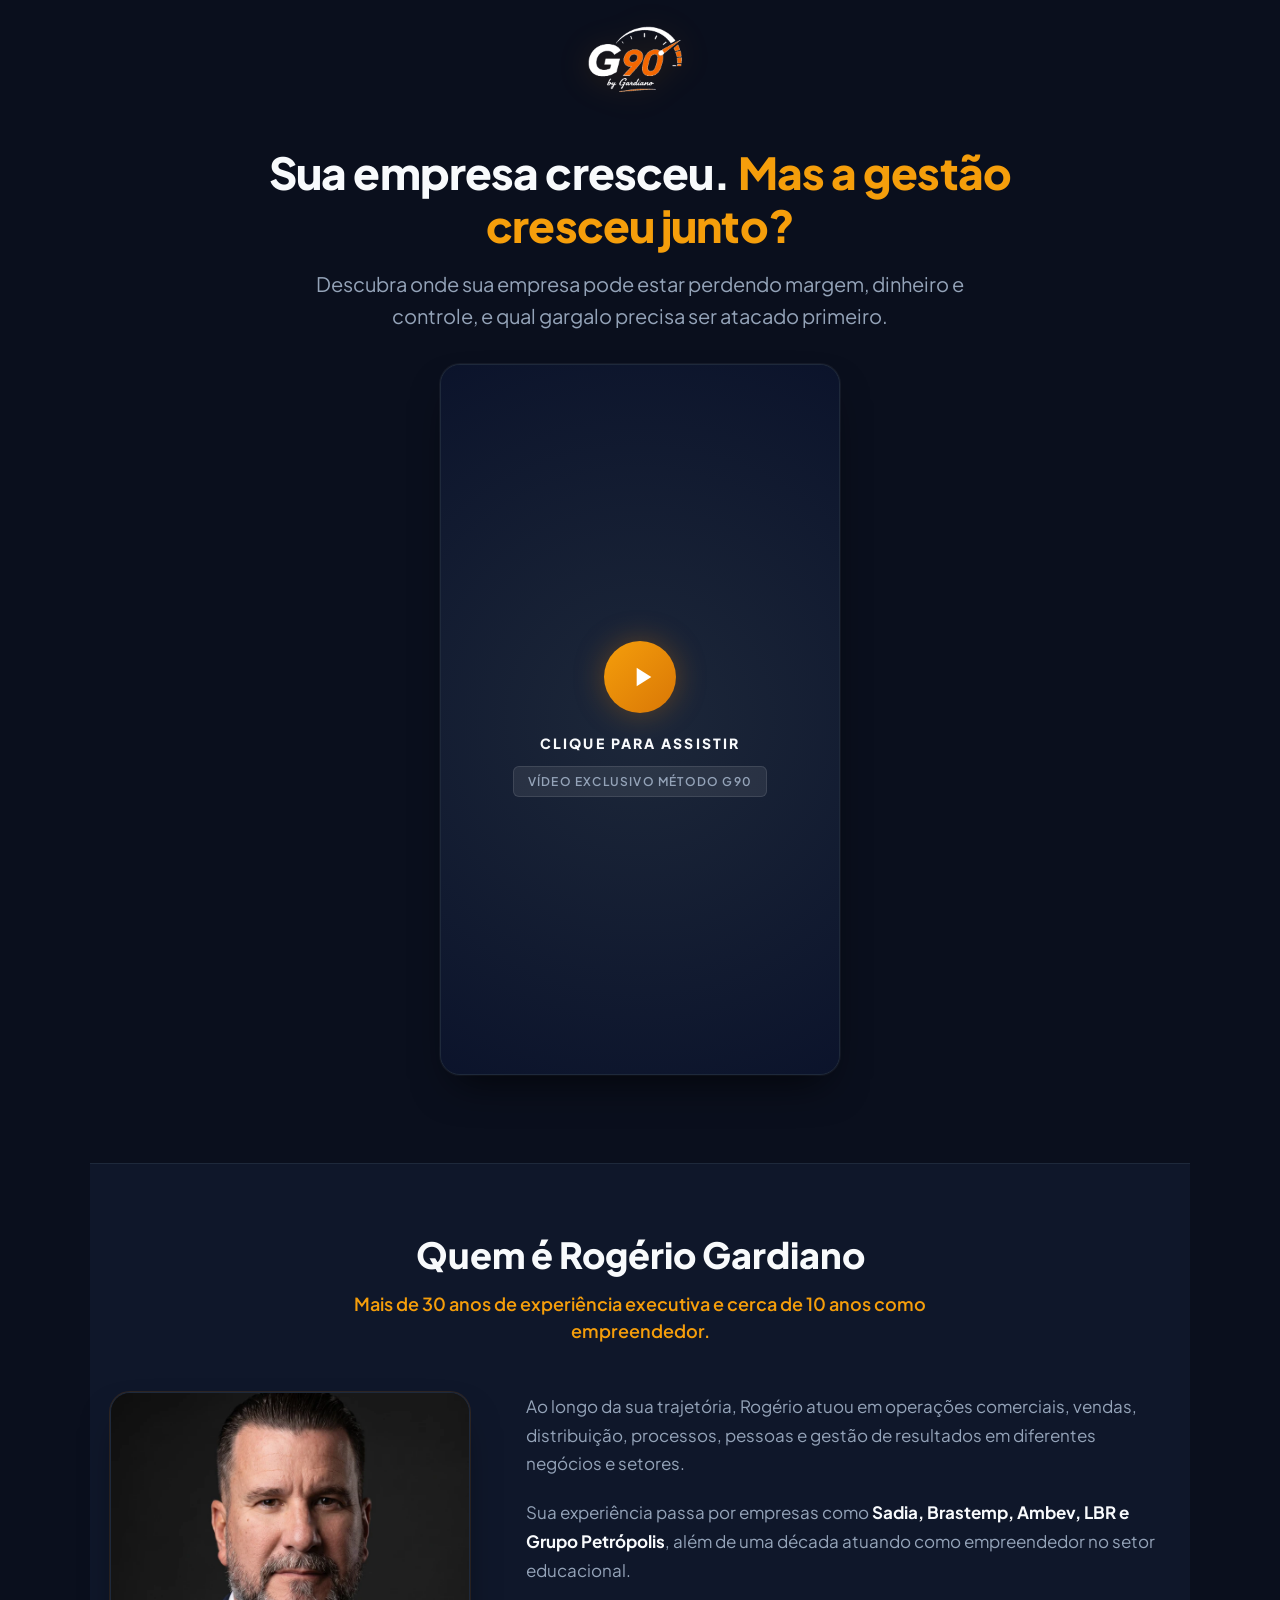
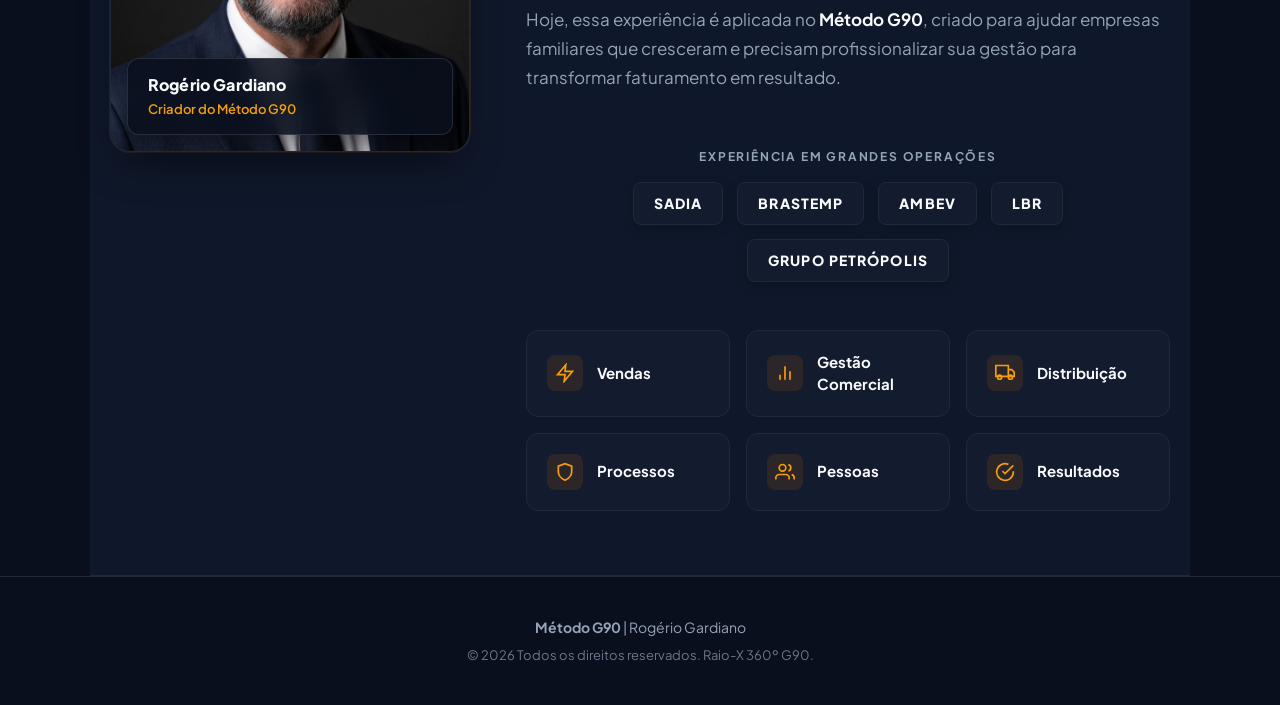
==== index.html @ 02f3614f "fix(social): set og:image to Rogério photo (rogerio-01.jpg) for optimal WhatsApp link sharing previe" ====
<!DOCTYPE html>
<html lang="pt-BR">
<head>
  <!-- Google Tag Manager -->
  <script>(function(w,d,s,l,i){w[l]=w[l]||[];w[l].push({'gtm.start':
  new Date().getTime(),event:'gtm.js'});var f=d.getElementsByTagName(s)[0],
  j=d.createElement(s),dl=l!='dataLayer'?'&l='+l:'';j.async=true;j.src=
  'https://www.googletagmanager.com/gtm.js?id='+i+dl;f.parentNode.insertBefore(j,f);
  })(window,document,'script','dataLayer','GTM-W9FMXRDX');</script>
  <!-- End Google Tag Manager -->

  <meta charset="UTF-8">
  <meta name="viewport" content="width=device-width, initial-scale=1.0">
  <title>Método G90 | Gestão de Empresas Familiares com Rogério Gardiano</title>
  <meta name="title" content="Método G90 | Gestão de Empresas Familiares com Rogério Gardiano">
  <meta name="description" content="Descubra onde sua empresa pode estar perdendo margem, dinheiro e controle, e qual gargalo precisa ser atacado primeiro com o Raio-X 360º G90.">
  <meta name="robots" content="index, follow">
  <meta name="theme-color" content="#0A0F1D">
  <link rel="canonical" href="https://metodog90.com.br/">

  <!-- Open Graph / WhatsApp Social Preview Tags -->
  <meta property="og:type" content="website">
  <meta property="og:url" content="https://metodog90.com.br/">
  <meta property="og:title" content="Método G90 | Raio-X 360º de Gestão Empresarial">
  <meta property="og:description" content="Transforme faturamento em lucro e previsibilidade com o Método G90 por Rogério Gardiano. Solicite seu Raio-X 360º.">
  <meta property="og:image" content="https://metodog90.com.br/img/rogerio-01.jpg">
  <meta property="og:image:secure_url" content="https://metodog90.com.br/img/rogerio-01.jpg">
  <meta property="og:image:type" content="image/jpeg">
  <meta property="og:image:width" content="800">
  <meta property="og:image:height" content="800">
  <meta property="og:image:alt" content="Rogério Gardiano — Criador do Método G90">
  <meta property="og:locale" content="pt_BR">
  <meta property="og:site_name" content="Método G90">

  <!-- Twitter Card Tags -->
  <meta name="twitter:card" content="summary_large_image">
  <meta name="twitter:url" content="https://metodog90.com.br/">
  <meta name="twitter:title" content="Método G90 | Raio-X 360º de Gestão Empresarial">
  <meta name="twitter:description" content="Transforme faturamento em lucro e previsibilidade com o Método G90 por Rogério Gardiano.">
  <meta name="twitter:image" content="https://metodog90.com.br/img/rogerio-01.jpg">

  <!-- Google Fonts (Plus Jakarta Sans) -->
  <link rel="preconnect" href="https://fonts.googleapis.com">
  <link rel="preconnect" href="https://fonts.gstatic.com" crossorigin>
  <link href="https://fonts.googleapis.com/css2?family=Plus+Jakarta+Sans:wght@400;600;700;800&display=swap" rel="stylesheet">

  <!-- Favicon -->
  <link rel="icon" type="image/x-icon" href="img/favicon.ico">
  <link rel="icon" type="image/webp" sizes="32x32" href="img/favicon.webp">
  <link rel="apple-touch-icon" sizes="180x180" href="img/favicon-180.webp">

  <!-- Structured Data JSON-LD (Schema.org) -->
  <script type="application/ld+json">
  {
    "@context": "https://schema.org",
    "@type": "ExecutivePerson",
    "name": "Rogério Gardiano",
    "jobTitle": "Especialista em Gestão de Empresas Familiares",
    "worksFor": {
      "@type": "Organization",
      "name": "Método G90"
    },
    "description": "Mais de 30 anos de experiência executiva em operações comerciais e gestão de empresas.",
    "image": "https://metodog90.com.br/img/rogerio-01.webp"
  }
  </script>

  <!-- Custom Design System CSS -->
  <link rel="stylesheet" href="css/styles.css">
</head>
<body>
  <!-- Google Tag Manager (noscript) -->
  <noscript><iframe src="https://www.googletagmanager.com/ns.html?id=GTM-W9FMXRDX"
  height="0" width="0" style="display:none;visibility:hidden"></iframe></noscript>
  <!-- End Google Tag Manager (noscript) -->

  <!-- Brand Header -->
  <header class="brand-header">
    <div class="container">
      <a href="./" class="brand-logo-link" aria-label="Método G90">
        <img src="img/logo-g90.webp" alt="Método G90 - Rogério Gardiano" class="brand-logo-img">
      </a>
    </div>
  </header>

  <!-- Main Content Layout -->
  <main>
    
    <!-- DOBRA 1 — VSL / CONVERSÃO -->
    <section class="hero-section section-wrapper" id="vsl-dobra">
      <div class="container">
        
        <!-- Headline Principal -->
        <h1 class="hero-headline">
          Sua empresa cresceu. <span>Mas a gestão cresceu junto?</span>
        </h1>

        <!-- Subheadline -->
        <p class="hero-subheadline">
          Descubra onde sua empresa pode estar perdendo margem, dinheiro e controle, e qual gargalo precisa ser atacado primeiro.
        </p>

        <!-- Vertical VSL Container (Aspect Ratio 9:16) -->
        <div class="vsl-outer-wrapper">
          <div class="vsl-container" id="vsl-player-frame">
            <video id="vsl-video" playsinline preload="metadata" controlsList="nodownload">
              <source src="video/vsl.mp4" type="video/mp4">
              Seu navegador não suporta a exibição deste vídeo.
            </video>
            
            <div class="vsl-click-capture" id="vsl-click-capture"></div>

            <!-- Overlay Play / Smart Resume Button -->
            <div class="vsl-overlay" id="vsl-overlay">
              <button class="vsl-play-btn" id="vsl-play-trigger" type="button" aria-label="Assistir VSL">
                <svg viewBox="0 0 24 24">
                  <path d="M8 5v14l11-7z"/>
                </svg>
              </button>
              <span class="vsl-overlay-title" id="vsl-overlay-title">CLIQUE PARA ASSISTIR</span>
              <span class="vsl-badge" id="vsl-overlay-badge">Vídeo Exclusivo Método G90</span>
            </div>
          </div>
        </div>

        <!-- CTA Wrapper (Appears after CTA_DELAY_MS or preview_cta=true) -->
        <div class="vsl-cta-wrapper vsl-cta-hidden" id="vsl-cta-container">
          <button class="btn-primary js-open-raiox-modal" type="button">
            QUERO FAZER O RAIO-X 360º
          </button>
          <p class="cta-microcopy">
            Preencha algumas informações sobre sua empresa para solicitar seu diagnóstico.
          </p>
        </div>

      </div>
    </section>

    <!-- DOBRA 2 — AUTORIDADE -->
    <section class="authority-section section-wrapper" id="autoridade">
      <div class="container">
        
        <!-- Cabeçalho de Autoridade -->
        <div class="authority-header">
          <h2 class="authority-title">Quem é Rogério Gardiano</h2>
          <p class="authority-subtitle">
            Mais de 30 anos de experiência executiva e cerca de 10 anos como empreendedor.
          </p>
        </div>

        <div class="authority-grid">
          
          <!-- Foto de Rogério Gardiano -->
          <div class="authority-media">
            <div class="authority-image-wrapper">
              <img src="img/rogerio-01.webp" alt="Rogério Gardiano - Criador do Método G90" class="authority-image" loading="lazy" width="380" height="475">
              <div class="authority-image-badge">
                <span class="badge-title">Rogério Gardiano</span>
                <span class="badge-sub">Criador do Método G90</span>
              </div>
            </div>
          </div>

          <!-- Conteúdo de Apresentação -->
          <div class="authority-content">
            <!-- Texto de Apresentação -->
          <div class="authority-body">
            <p>
              Ao longo da sua trajetória, Rogério atuou em operações comerciais, vendas, distribuição, processos, pessoas e gestão de resultados em diferentes negócios e setores.
            </p>
            <p>
              Sua experiência passa por empresas como <strong>Sadia, Brastemp, Ambev, LBR e Grupo Petrópolis</strong>, além de uma década atuando como empreendedor no setor educacional.
            </p>
            <p>
              Hoje, essa experiência é aplicada no <strong>Método G90</strong>, criado para ajudar empresas familiares que cresceram e precisam profissionalizar sua gestão para transformar faturamento em resultado.
            </p>
          </div>

          <!-- Empresas / Experiência Badges -->
          <div class="companies-wrapper">
            <p class="companies-label">Experiência em Grandes Operações</p>
            <div class="companies-grid">
              <div class="company-badge">SADIA</div>
              <div class="company-badge">BRASTEMP</div>
              <div class="company-badge">AMBEV</div>
              <div class="company-badge">LBR</div>
              <div class="company-badge">GRUPO PETRÓPOLIS</div>
            </div>
          </div>

          <!-- Áreas de Experiência -->
          <div class="expertise-wrapper">
            <div class="expertise-grid">
              
              <div class="expertise-card">
                <div class="expertise-icon">
                  <svg viewBox="0 0 24 24"><path d="M13 2L3 14h9l-1 8 10-12h-9l1-8z"/></svg>
                </div>
                <span class="expertise-name">Vendas</span>
              </div>

              <div class="expertise-card">
                <div class="expertise-icon">
                  <svg viewBox="0 0 24 24"><path d="M18 20V10M12 20V4M6 20v-6"/></svg>
                </div>
                <span class="expertise-name">Gestão Comercial</span>
              </div>

              <div class="expertise-card">
                <div class="expertise-icon">
                  <svg viewBox="0 0 24 24"><path d="M1 3h15v13H1zM16 8h4l3 3v5h-7V8zM5.5 19.5a2.5 2.5 0 100-5 2.5 2.5 0 000 5zM18.5 19.5a2.5 2.5 0 100-5 2.5 2.5 0 000 5z"/></svg>
                </div>
                <span class="expertise-name">Distribuição</span>
              </div>

              <div class="expertise-card">
                <div class="expertise-icon">
                  <svg viewBox="0 0 24 24"><path d="M12 22s8-4 8-10V5l-8-3-8 3v7c0 6 8 10 8 10z"/></svg>
                </div>
                <span class="expertise-name">Processos</span>
              </div>

              <div class="expertise-card">
                <div class="expertise-icon">
                  <svg viewBox="0 0 24 24"><path d="M17 21v-2a4 4 0 00-4-4H5a4 4 0 00-4 4v2M9 11a4 4 0 100-8 4 4 0 000 8zM23 21v-2a4 4 0 00-3-3.87M16 3.13a4 4 0 010 7.75"/></svg>
                </div>
                <span class="expertise-name">Pessoas</span>
              </div>

              <div class="expertise-card">
                <div class="expertise-icon">
                  <svg viewBox="0 0 24 24"><path d="M22 11.08V12a10 10 0 11-5.93-9.14M22 4L12 14.01l-3-3"/></svg>
                </div>
                <span class="expertise-name">Resultados</span>
              </div>

            </div>
          </div>

        </div>
      </div>
    </section>

  </main>

  <!-- Rodapé -->
  <footer class="footer">
    <div class="container">
      <p><strong>Método G90</strong> | Rogério Gardiano</p>
      <p class="footer-copy">© 2026 Todos os direitos reservados. Raio-X 360º G90.</p>
    </div>
  </footer>

  <!-- MODAL POPUP — FORMULÁRIO RAIO-X 360º -->
  <div class="modal-overlay" id="raiox-modal" aria-hidden="true" role="dialog" aria-labelledby="modal-title-text">
    <div class="modal-backdrop"></div>
    
    <div class="modal-card">
      <button class="modal-close-btn js-close-modal" type="button" aria-label="Fechar Modal">&times;</button>
      
      <div class="modal-header">
        <h3 class="modal-title" id="modal-title-text">Solicite seu Raio-X 360º G90</h3>
        <p class="modal-subtitle">Conte um pouco sobre sua empresa para entendermos seu momento antes da conversa com Rogério.</p>
      </div>

      <form id="raiox-form" novalidate>
        
        <!-- Campo 1: Nome -->
        <div class="form-group">
          <label class="form-label" for="nome">Nome *</label>
          <input class="form-input" type="text" id="nome" name="nome" placeholder="Digite seu nome" required>
          <span class="input-error-msg">Por favor, informe seu nome completo.</span>
        </div>

        <!-- Campo 2: WhatsApp -->
        <div class="form-group">
          <label class="form-label" for="whatsapp">WhatsApp *</label>
          <input class="form-input" type="tel" id="whatsapp" name="whatsapp" placeholder="(00) 00000-0000" required>
          <span class="input-error-msg">Informe um número de WhatsApp válido.</span>
        </div>

        <!-- Campo 3: E-mail -->
        <div class="form-group">
          <label class="form-label" for="email">E-mail *</label>
          <input class="form-input" type="email" id="email" name="email" placeholder="seuemail@empresa.com.br" required>
          <span class="input-error-msg">Informe um e-mail válido.</span>
        </div>

        <!-- Campo 3: Nome da empresa -->
        <div class="form-group">
          <label class="form-label" for="empresa">Nome da empresa *</label>
          <input class="form-input" type="text" id="empresa" name="empresa" placeholder="Nome da empresa" required>
          <span class="input-error-msg">Por favor, informe o nome da sua empresa.</span>
        </div>

        <!-- Campo 4: Segmento da empresa -->
        <div class="form-group">
          <label class="form-label" for="segmento">Segmento da empresa *</label>
          <select class="form-select" id="segmento" name="segmento" required>
            <option value="" disabled selected>Selecione o segmento</option>
            <option value="Indústria">Indústria</option>
            <option value="Distribuidora">Distribuidora</option>
            <option value="Educação">Educação</option>
            <option value="Varejo">Varejo</option>
            <option value="Serviços">Serviços</option>
            <option value="Outro">Outro</option>
          </select>
          <span class="input-error-msg">Selecione o segmento da empresa.</span>
        </div>

        <!-- Campo 5: Faturamento médio mensal -->
        <div class="form-group">
          <label class="form-label" for="faturamento">Faturamento médio mensal *</label>
          <select class="form-select" id="faturamento" name="faturamento" required>
            <option value="" disabled selected>Selecione a faixa de faturamento</option>
            <option value="Até R$ 500 mil">Até R$ 500 mil</option>
            <option value="R$ 500 mil a R$ 1 milhão">R$ 500 mil a R$ 1 milhão</option>
            <option value="R$ 1 milhão a R$ 5 milhões">R$ 1 milhão a R$ 5 milhões</option>
            <option value="Acima de R$ 5 milhões">Acima de R$ 5 milhões</option>
          </select>
          <span class="input-error-msg">Selecione a faixa de faturamento médio.</span>
        </div>

        <!-- Campo 6: Número de funcionários -->
        <div class="form-group">
          <label class="form-label" for="funcionarios">Número de funcionários</label>
          <select class="form-select" id="funcionarios" name="funcionarios">
            <option value="" disabled selected>Selecione a quantidade</option>
            <option value="1 a 5">1 a 5 funcionários</option>
            <option value="6 a 20">6 a 20 funcionários</option>
            <option value="21 a 50">21 a 50 funcionários</option>
            <option value="51 a 100">51 a 100 funcionários</option>
            <option value="Mais de 100">Mais de 100 funcionários</option>
          </select>
        </div>

        <!-- Campo 7: Principal desafio -->
        <div class="form-group">
          <label class="form-label" for="desafio">Qual é hoje o principal desafio da sua empresa? *</label>
          <select class="form-select" id="desafio" name="desafio" required>
            <option value="" disabled selected>Selecione o principal desafio</option>
            <option value="Aumentar margem/lucro">Aumentar margem/lucro</option>
            <option value="Precificação">Precificação</option>
            <option value="Vendas/comercial">Vendas/comercial</option>
            <option value="Processos">Processos</option>
            <option value="Equipe/pessoas">Equipe/pessoas</option>
            <option value="Fluxo de caixa">Fluxo de caixa</option>
            <option value="Indicadores/gestão">Indicadores/gestão</option>
            <option value="Outro">Outro</option>
          </select>
          <span class="input-error-msg">Selecione seu desafio principal.</span>
        </div>

        <!-- Campo 8: O que mais preocupa na gestão -->
        <div class="form-group">
          <label class="form-label" for="preocupacao">O que mais preocupa você hoje na gestão da empresa?</label>
          <textarea class="form-textarea" id="preocupacao" name="preocupacao" placeholder="Conte brevemente o que está acontecendo na sua empresa."></textarea>
        </div>

        <!-- Botão do Formulário -->
        <button class="btn-primary" type="submit" style="width: 100%; margin-top: 0.5rem;">
          SOLICITAR MEU RAIO-X
        </button>

      </form>
    </div>
  </div>

  <!-- Scripts JavaScript Modulares -->
  <script src="js/config.js"></script>
  <script src="js/tracking.js"></script>
  <script src="js/vsl.js"></script>
  <script src="js/form.js"></script>
  <script src="js/main.js"></script>
</body>
</html>
---- css/styles.css ----
/* ==========================================================================
   MÉTODO G90 — EXECUTIVE DESIGN SYSTEM (CSS 60-30-10)
   Targeting: Mobile-First (360px - 414px) → Tablet (768px) → Desktop (1440px+)
   Palette Rule:
   - 60% Base: Deep Navy Blue (#0A0F1D, #0B132B) & Off-White (#F8FAFC)
   - 30% Support: Petroleum Blue (#131B2E, #1E293B) & Graphite (#334155)
   - 10% Highlight: Executive Gold (#D97706, #F59E0B)
   ========================================================================== */

:root {
  /* 60% Base */
  --color-bg-main: #0A0F1D;
  --color-bg-secondary: #0F172A;
  --color-text-main: #F8FAFC;
  
  /* 30% Support */
  --color-bg-card: #131B2E;
  --color-bg-input: #0B132B;
  --color-text-muted: #94A3B8;
  --color-border: #1E293B;
  --color-border-focus: #334155;

  /* 10% Highlight (Executive Gold) */
  --color-accent: #D97706;
  --color-accent-light: #F59E0B;
  --color-accent-hover: #B45309;
  --color-accent-glow: rgba(217, 119, 6, 0.35);
  --color-accent-gradient: linear-gradient(135deg, #F59E0B 0%, #D97706 100%);
  
  /* Feedback States */
  --color-error: #EF4444;
  --color-success: #10B981;

  /* Typography */
  --font-main: 'Plus Jakarta Sans', system-ui, -apple-system, BlinkMacSystemFont, 'Segoe UI', Roboto, sans-serif;

  /* Transitions */
  --transition-fast: 0.2s cubic-bezier(0.4, 0, 0.2, 1);
  --transition-smooth: 0.35s cubic-bezier(0.4, 0, 0.2, 1);
}

/* Reset & Global Base */
*, *::before, *::after {
  box-sizing: border-box;
  margin: 0;
  padding: 0;
}

html {
  font-family: var(--font-main);
  background-color: var(--color-bg-main);
  color: var(--color-text-main);
  line-height: 1.5;
  -webkit-text-size-adjust: 100%;
  scroll-behavior: smooth;
}

body {
  min-height: 100vh;
  display: flex;
  flex-direction: column;
  align-items: center;
  overflow-x: hidden;
}

/* Containers */
.container {
  width: 100%;
  max-width: 1100px;
  margin: 0 auto;
  padding: 0 1.25rem;
}

.section-wrapper {
  width: 100%;
  padding: 3rem 0;
}

/* Brand Header */
.brand-header {
  padding: 1.5rem 0 1rem;
  text-align: center;
}

.brand-logo-link {
  display: inline-block;
  text-decoration: none;
  transition: transform var(--transition-fast);
}

.brand-logo-link:hover {
  transform: scale(1.04);
}

.brand-logo-img {
  height: clamp(48px, 6vw, 68px);
  width: auto;
  max-width: 260px;
  display: inline-block;
  filter: drop-shadow(0 4px 15px rgba(217, 119, 6, 0.2));
}

/* Dobra 1 — Hero & VSL */
.hero-section {
  text-align: center;
  padding-top: 1rem;
  padding-bottom: 2rem;
}

.hero-headline {
  font-size: clamp(1.75rem, 5vw, 2.75rem);
  font-weight: 800;
  line-height: 1.2;
  letter-spacing: -0.02em;
  color: var(--color-text-main);
  margin-bottom: 1rem;
  max-width: 800px;
  margin-left: auto;
  margin-right: auto;
}

.hero-headline span {
  color: var(--color-accent-light);
}

.hero-subheadline {
  font-size: clamp(1rem, 2.5vw, 1.25rem);
  font-weight: 400;
  color: var(--color-text-muted);
  max-width: 680px;
  margin: 0 auto 2rem;
  line-height: 1.6;
}

/* Vertical VSL Container (Aspect Ratio 9:16) */
.vsl-outer-wrapper {
  width: 100%;
  display: flex;
  justify-content: center;
  margin-bottom: 2rem;
}

.vsl-container {
  width: 100%;
  max-width: 380px; /* Mobile optimal width */
  aspect-ratio: 9 / 16;
  background-color: var(--color-bg-card);
  border: 1px solid var(--color-border);
  border-radius: 20px;
  overflow: hidden;
  box-shadow: 0 20px 40px -15px rgba(0, 0, 0, 0.7), 0 0 0 1px rgba(255, 255, 255, 0.05);
  position: relative;
}

.vsl-container iframe,
.vsl-container video {
  width: 100%;
  height: 100%;
  object-fit: cover;
  border: none;
}

/* VSL Player & Overlay UI */
.vsl-overlay {
  position: absolute;
  inset: 0;
  display: flex;
  flex-direction: column;
  align-items: center;
  justify-content: center;
  padding: 2rem;
  text-align: center;
  background: radial-gradient(circle at center, rgba(30, 41, 59, 0.88) 0%, rgba(11, 19, 43, 0.96) 100%);
  z-index: 5;
  transition: opacity 0.4s cubic-bezier(0.4, 0, 0.2, 1), visibility 0.4s cubic-bezier(0.4, 0, 0.2, 1);
  cursor: pointer;
}

.vsl-overlay.vsl-playing {
  opacity: 0;
  visibility: hidden;
  pointer-events: none;
}

.vsl-overlay-title {
  font-size: 0.875rem;
  font-weight: 800;
  letter-spacing: 0.15em;
  color: var(--color-text-main);
  margin-bottom: 0.75rem;
  text-transform: uppercase;
}

.vsl-play-btn {
  width: 72px;
  height: 72px;
  border-radius: 50%;
  background: var(--color-accent-gradient);
  border: none;
  display: flex;
  align-items: center;
  justify-content: center;
  box-shadow: 0 0 30px var(--color-accent-glow);
  margin-bottom: 1.25rem;
  cursor: pointer;
  transition: transform var(--transition-fast), box-shadow var(--transition-fast);
}

.vsl-play-btn:hover {
  transform: scale(1.08);
  box-shadow: 0 0 45px var(--color-accent-glow);
}

.vsl-play-btn svg {
  width: 32px;
  height: 32px;
  fill: #FFFFFF;
  margin-left: 4px;
}

.vsl-overlay-resume {
  font-size: 0.8125rem;
  font-weight: 700;
  color: #F59E0B;
  background: rgba(245, 158, 11, 0.15);
  border: 1px solid rgba(245, 158, 11, 0.3);
  padding: 0.35rem 0.85rem;
  border-radius: 20px;
  margin-top: 0.5rem;
  display: inline-block;
}

.vsl-click-capture {
  position: absolute;
  inset: 0;
  z-index: 4;
  cursor: pointer;
}

.vsl-badge {
  font-size: 0.75rem;
  font-weight: 600;
  text-transform: uppercase;
  letter-spacing: 0.1em;
  color: var(--color-text-muted);
  background: rgba(255, 255, 255, 0.08);
  border: 1px solid rgba(255, 255, 255, 0.1);
  padding: 0.35rem 0.85rem;
  border-radius: 6px;
}

/* CTA Container with Configurable Delay */
.vsl-cta-wrapper {
  width: 100%;
  max-width: 480px;
  margin: 0 auto;
  text-align: center;
  transition: opacity var(--transition-smooth), transform var(--transition-smooth);
}

.vsl-cta-hidden {
  display: none !important;
  opacity: 0;
  transform: translateY(16px);
}

.vsl-cta-visible {
  display: block !important;
  opacity: 1;
  transform: translateY(0);
  animation: fadeInUp 0.6s cubic-bezier(0.16, 1, 0.3, 1) forwards;
}

@keyframes fadeInUp {
  from {
    opacity: 0;
    transform: translateY(20px);
  }
  to {
    opacity: 1;
    transform: translateY(0);
  }
}

/* Main CTA Button */
.btn-primary {
  display: inline-flex;
  align-items: center;
  justify-content: center;
  width: 100%;
  padding: 1.25rem 2rem;
  font-family: var(--font-main);
  font-size: 1.125rem;
  font-weight: 800;
  letter-spacing: 0.03em;
  text-transform: uppercase;
  color: #FFFFFF;
  background: var(--color-accent-gradient);
  border: none;
  border-radius: 12px;
  box-shadow: 0 10px 25px -5px var(--color-accent-glow), 0 0 0 1px rgba(255, 255, 255, 0.2) inset;
  cursor: pointer;
  transition: all var(--transition-fast);
  text-decoration: none;
}

.btn-primary:hover {
  background: linear-gradient(135deg, #FBBF24 0%, #D97706 100%);
  transform: translateY(-2px);
  box-shadow: 0 15px 30px -5px var(--color-accent-glow);
}

.btn-primary:active {
  transform: translateY(0);
}

.btn-primary:disabled {
  opacity: 0.4;
  cursor: not-allowed;
  pointer-events: none;
  box-shadow: none !important;
  transform: none !important;
  filter: grayscale(0.5);
}

.cta-microcopy {
  margin-top: 0.75rem;
  font-size: 0.875rem;
  color: var(--color-text-muted);
  line-height: 1.4;
}

/* Dobra 2 — Autoridade (Rogério Gardiano) */
.authority-section {
  background-color: var(--color-bg-secondary);
  border-top: 1px solid var(--color-border);
  border-bottom: 1px solid var(--color-border);
  padding: 4rem 0;
}

.authority-grid {
  display: flex;
  flex-direction: column;
  gap: 2.5rem;
  align-items: center;
}

/* Authority Photo Card */
.authority-media {
  display: flex;
  justify-content: center;
  width: 100%;
}

.authority-image-wrapper {
  position: relative;
  width: 100%;
  max-width: 380px;
  border-radius: 20px;
  overflow: hidden;
  background: var(--color-bg-card);
  border: 1px solid var(--color-border);
  box-shadow: 0 20px 40px -15px rgba(0, 0, 0, 0.6), 0 0 0 1px rgba(217, 119, 6, 0.15);
  transition: transform var(--transition-smooth), box-shadow var(--transition-smooth);
}

.authority-image-wrapper:hover {
  transform: translateY(-4px);
  box-shadow: 0 25px 50px -12px rgba(0, 0, 0, 0.7), 0 0 25px var(--color-accent-glow);
  border-color: rgba(217, 119, 6, 0.35);
}

.authority-image {
  width: 100%;
  height: auto;
  display: block;
  object-fit: cover;
}

.authority-image-badge {
  position: absolute;
  bottom: 1rem;
  left: 1rem;
  right: 1rem;
  padding: 0.875rem 1.25rem;
  background: rgba(10, 15, 29, 0.88);
  backdrop-filter: blur(12px);
  border: 1px solid rgba(255, 255, 255, 0.12);
  border-radius: 12px;
  display: flex;
  flex-direction: column;
  gap: 0.2rem;
  box-shadow: 0 8px 20px rgba(0, 0, 0, 0.4);
}

.authority-image-badge .badge-title {
  font-size: 1rem;
  font-weight: 800;
  color: var(--color-text-main);
  letter-spacing: 0.01em;
}

.authority-image-badge .badge-sub {
  font-size: 0.8125rem;
  font-weight: 600;
  color: var(--color-accent-light);
}

.authority-content {
  display: flex;
  flex-direction: column;
  gap: 2rem;
  width: 100%;
}

.authority-header {
  text-align: center;
  margin-bottom: 2.5rem;
}

.authority-title {
  font-size: clamp(1.75rem, 4vw, 2.25rem);
  font-weight: 800;
  color: var(--color-text-main);
  margin-bottom: 0.5rem;
}

.authority-subtitle {
  font-size: 1.125rem;
  font-weight: 600;
  color: var(--color-accent-light);
  max-width: 600px;
  margin: 0 auto;
}

.authority-body {
  max-width: 760px;
  margin: 0 auto;
  font-size: 1.0625rem;
  color: var(--color-text-muted);
  line-height: 1.7;
  display: flex;
  flex-direction: column;
  gap: 1.25rem;
}

.authority-body strong {
  color: var(--color-text-main);
  font-weight: 700;
}

@media (min-width: 992px) {
  .authority-grid {
    display: grid;
    grid-template-columns: 360px 1fr;
    gap: 3.5rem;
    align-items: start;
  }

  .authority-header {
    margin-bottom: 3rem;
  }

  .authority-body {
    margin: 0;
    max-width: 100%;
  }

  .companies-wrapper {
    text-align: left;
  }

  .companies-grid {
    justify-content: flex-start;
  }

  .expertise-grid {
    margin: 0;
    max-width: 100%;
  }
}

/* Company Experience Badges */
.companies-wrapper {
  margin-top: 1.5rem;
  text-align: center;
}

.companies-label {
  font-size: 0.75rem;
  font-weight: 700;
  text-transform: uppercase;
  letter-spacing: 0.15em;
  color: var(--color-text-muted);
  margin-bottom: 1rem;
}

.companies-grid {
  display: flex;
  flex-wrap: wrap;
  align-items: center;
  justify-content: center;
  gap: 0.875rem;
}

.company-badge {
  background: var(--color-bg-card);
  border: 1px solid var(--color-border);
  border-radius: 8px;
  padding: 0.625rem 1.25rem;
  font-size: 0.875rem;
  font-weight: 800;
  letter-spacing: 0.08em;
  color: var(--color-text-main);
  box-shadow: 0 4px 12px rgba(0, 0, 0, 0.2);
}

/* Areas of Expertise Grid */
.expertise-wrapper {
  margin-top: 1rem;
}

.expertise-grid {
  display: grid;
  grid-template-columns: repeat(2, 1fr);
  gap: 1rem;
  max-width: 760px;
  margin: 0 auto;
}

@media (min-width: 640px) {
  .expertise-grid {
    grid-template-columns: repeat(3, 1fr);
  }
}

.expertise-card {
  background: var(--color-bg-card);
  border: 1px solid var(--color-border);
  border-radius: 12px;
  padding: 1.25rem;
  display: flex;
  align-items: center;
  gap: 0.875rem;
  transition: border-color var(--transition-fast);
}

.expertise-card:hover {
  border-color: var(--color-border-focus);
}

.expertise-icon {
  width: 36px;
  height: 36px;
  border-radius: 8px;
  background: rgba(217, 119, 6, 0.12);
  display: flex;
  align-items: center;
  justify-content: center;
  color: var(--color-accent-light);
  flex-shrink: 0;
}

.expertise-icon svg {
  width: 20px;
  height: 20px;
  stroke: var(--color-accent-light);
  stroke-width: 2;
  fill: none;
}

.expertise-name {
  font-size: 0.9375rem;
  font-weight: 700;
  color: var(--color-text-main);
}

/* Footer */
.footer {
  width: 100%;
  padding: 2.5rem 0;
  text-align: center;
  border-top: 1px solid var(--color-border);
  font-size: 0.875rem;
  color: var(--color-text-muted);
}

.footer-copy {
  margin-top: 0.5rem;
  font-size: 0.8125rem;
  opacity: 0.7;
}

/* ==========================================================================
   MODAL POPUP & FORM STYLES
   ========================================================================== */

.modal-overlay {
  position: fixed;
  inset: 0;
  z-index: 999;
  display: flex;
  align-items: center;
  justify-content: center;
  padding: 1rem;
  opacity: 0;
  pointer-events: none;
  transition: opacity var(--transition-smooth);
}

.modal-active {
  opacity: 1;
  pointer-events: auto;
}

.modal-backdrop {
  position: absolute;
  inset: 0;
  background-color: rgba(5, 8, 15, 0.85);
  backdrop-filter: blur(8px);
}

.modal-card {
  position: relative;
  z-index: 10;
  width: 100%;
  max-width: 540px;
  max-height: 90vh;
  overflow-y: auto;
  background-color: var(--color-bg-card);
  border: 1px solid var(--color-border);
  border-radius: 20px;
  padding: 2rem 1.5rem;
  box-shadow: 0 25px 50px -12px rgba(0, 0, 0, 0.9);
  transform: scale(0.95) translateY(10px);
  transition: transform var(--transition-smooth);
}

.modal-active .modal-card {
  transform: scale(1) translateY(0);
}

.modal-close-btn {
  position: absolute;
  top: 1.25rem;
  right: 1.25rem;
  width: 36px;
  height: 36px;
  border-radius: 50%;
  background: var(--color-bg-input);
  border: 1px solid var(--color-border);
  color: var(--color-text-muted);
  display: flex;
  align-items: center;
  justify-content: center;
  cursor: pointer;
  transition: all var(--transition-fast);
}

.modal-close-btn:hover {
  color: var(--color-text-main);
  border-color: var(--color-border-focus);
}

.modal-header {
  margin-bottom: 1.5rem;
  padding-right: 2rem;
}

.modal-title {
  font-size: 1.5rem;
  font-weight: 800;
  color: var(--color-text-main);
  margin-bottom: 0.35rem;
  line-height: 1.25;
}

.modal-subtitle {
  font-size: 0.875rem;
  color: var(--color-text-muted);
  line-height: 1.4;
}

/* Form Controls */
.form-group {
  margin-bottom: 1.25rem;
  display: flex;
  flex-direction: column;
  gap: 0.375rem;
}

.form-label {
  font-size: 0.875rem;
  font-weight: 600;
  color: var(--color-text-main);
}

.form-input,
.form-select,
.form-textarea {
  width: 100%;
  font-family: var(--font-main);
  font-size: 0.9375rem;
  color: var(--color-text-main);
  background-color: var(--color-bg-input);
  border: 1px solid var(--color-border);
  border-radius: 10px;
  padding: 0.875rem 1rem;
  transition: all var(--transition-fast);
  outline: none;
}

.form-select option {
  background-color: var(--color-bg-card);
  color: var(--color-text-main);
}

.form-input:focus,
.form-select:focus,
.form-textarea:focus {
  border-color: var(--color-accent);
  box-shadow: 0 0 0 3px var(--color-accent-glow);
}

.form-input::placeholder,
.form-textarea::placeholder {
  color: #475569;
}

.form-textarea {
  resize: vertical;
  min-height: 90px;
}

/* Error States */
.input-error {
  border-color: var(--color-error) !important;
}

.input-error-msg {
  font-size: 0.75rem;
  color: var(--color-error);
  display: none;
  margin-top: 0.25rem;
}

/* Button Loading & Success States */
.btn-loading,
.btn-success {
  pointer-events: none;
  opacity: 0.9;
}

.btn-success {
  background: var(--color-success) !important;
}

.spinner {
  animation: rotate 2s linear infinite;
  width: 20px;
  height: 20px;
  margin-right: 8px;
}

.spinner .path {
  stroke: #FFFFFF;
  stroke-linecap: round;
  animation: dash 1.5s ease-in-out infinite;
}

@keyframes rotate {
  100% { transform: rotate(360deg); }
}

@keyframes dash {
  0% { stroke-dasharray: 1, 150; stroke-dashoffset: 0; }
  50% { stroke-dasharray: 90, 150; stroke-dashoffset: -35; }
  100% { stroke-dasharray: 90, 150; stroke-dashoffset: -124; }
}

/* Media Queries for Desktop Polish */
@media (min-width: 768px) {
  .hero-section {
    padding-top: 2rem;
    padding-bottom: 3.5rem;
  }
  
  .vsl-container {
    max-width: 400px;
  }

  .modal-card {
    padding: 2.5rem;
  }
}
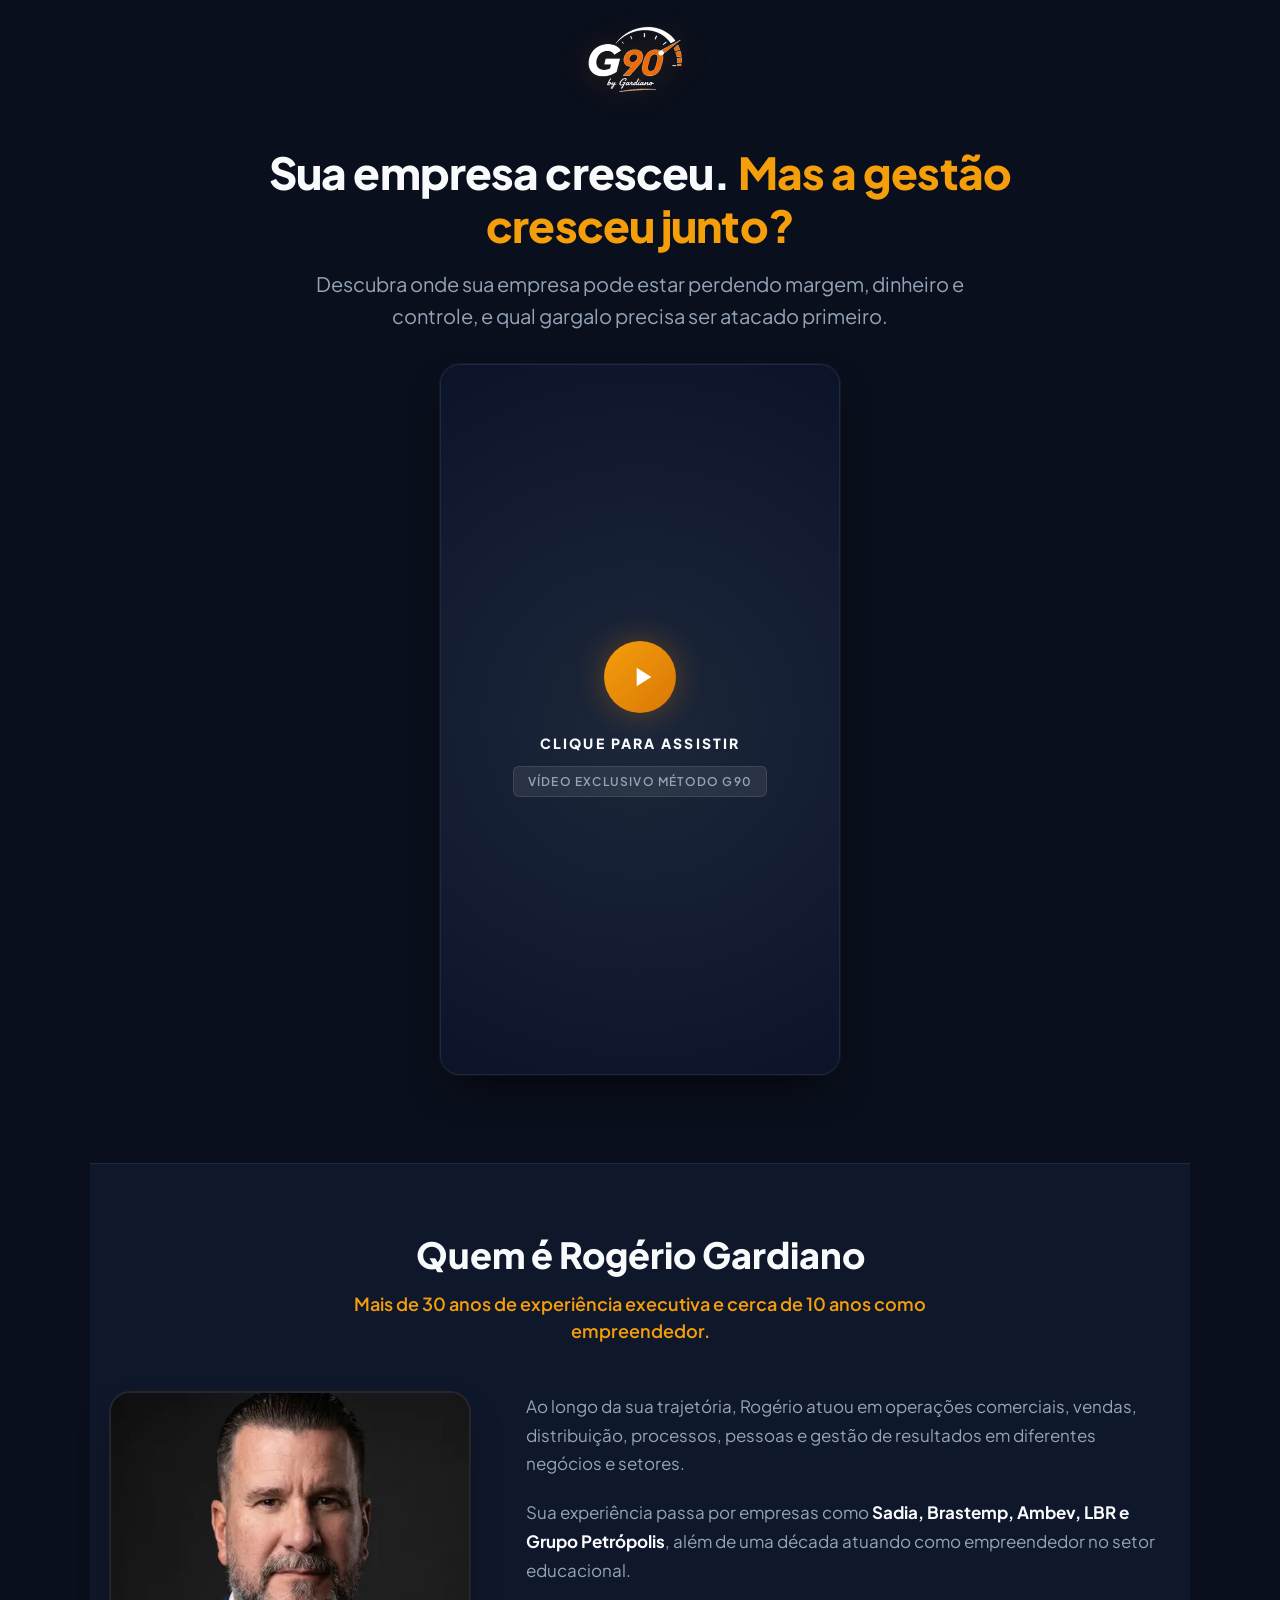
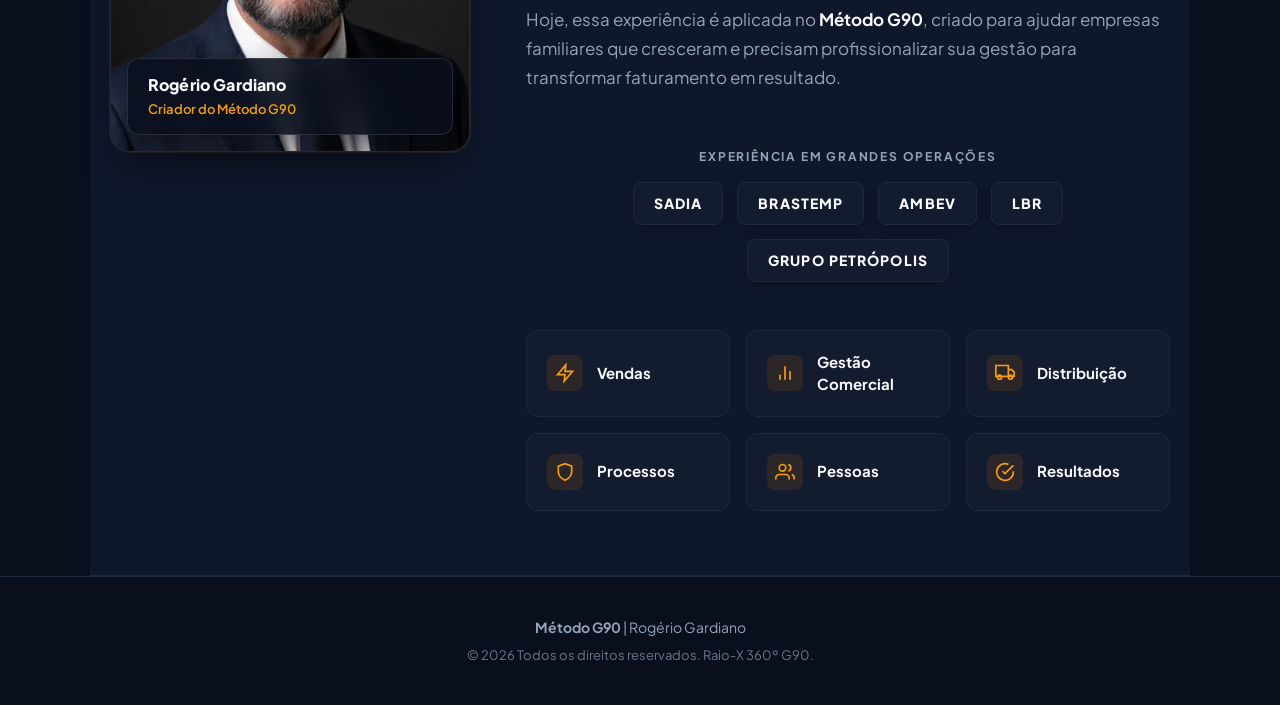
==== commit a5f81116: "perf: eliminate render-blocking CSS/fonts, minify stylesheet, and optimize responsive WebP image del" ====
--- a/index.html
+++ b/index.html
@@ -39,10 +39,14 @@
   <meta name="twitter:description" content="Transforme faturamento em lucro e previsibilidade com o Método G90 por Rogério Gardiano.">
   <meta name="twitter:image" content="https://metodog90.com.br/img/rogerio-01.jpg">
 
-  <!-- Google Fonts (Plus Jakarta Sans) -->
+  <!-- Non-render-blocking Google Fonts (Plus Jakarta Sans) -->
   <link rel="preconnect" href="https://fonts.googleapis.com">
   <link rel="preconnect" href="https://fonts.gstatic.com" crossorigin>
-  <link href="https://fonts.googleapis.com/css2?family=Plus+Jakarta+Sans:wght@400;600;700;800&display=swap" rel="stylesheet">
+  <link rel="preload" as="style" href="https://fonts.googleapis.com/css2?family=Plus+Jakarta+Sans:wght@400;600;700;800&display=swap">
+  <link rel="stylesheet" href="https://fonts.googleapis.com/css2?family=Plus+Jakarta+Sans:wght@400;600;700;800&display=swap" media="print" onload="this.media='all'">
+  <noscript>
+    <link rel="stylesheet" href="https://fonts.googleapis.com/css2?family=Plus+Jakarta+Sans:wght@400;600;700;800&display=swap">
+  </noscript>
 
   <!-- Favicon -->
   <link rel="icon" type="image/x-icon" href="img/favicon.ico">
@@ -65,8 +69,9 @@
   }
   </script>
 
-  <!-- Custom Design System CSS -->
-  <link rel="stylesheet" href="css/styles.css">
+  <!-- Optimized Minified Design System CSS -->
+  <link rel="preload" as="style" href="css/styles.min.css">
+  <link rel="stylesheet" href="css/styles.min.css">
 </head>
 <body>
   <!-- Google Tag Manager (noscript) -->
@@ -78,7 +83,7 @@
   <header class="brand-header">
     <div class="container">
       <a href="./" class="brand-logo-link" aria-label="Método G90">
-        <img src="img/logo-g90.webp" alt="Método G90 - Rogério Gardiano" class="brand-logo-img">
+        <img src="img/logo-g90.webp" alt="Método G90 - Rogério Gardiano" class="brand-logo-img" width="150" height="84" fetchpriority="high">
       </a>
     </div>
   </header>
@@ -153,7 +158,15 @@
           <!-- Foto de Rogério Gardiano -->
           <div class="authority-media">
             <div class="authority-image-wrapper">
-              <img src="img/rogerio-01.webp" alt="Rogério Gardiano - Criador do Método G90" class="authority-image" loading="lazy" width="380" height="475">
+              <img src="img/rogerio-01-450.webp" 
+                   srcset="img/rogerio-01-450.webp 450w, img/rogerio-01.webp 600w" 
+                   sizes="(max-width: 600px) 380px, 450px" 
+                   alt="Rogério Gardiano - Criador do Método G90" 
+                   class="authority-image" 
+                   loading="lazy" 
+                   decoding="async" 
+                   width="450" 
+                   height="450">
               <div class="authority-image-badge">
                 <span class="badge-title">Rogério Gardiano</span>
                 <span class="badge-sub">Criador do Método G90</span>
@@ -366,11 +379,11 @@
     </div>
   </div>
 
-  <!-- Scripts JavaScript Modulares -->
-  <script src="js/config.js"></script>
-  <script src="js/tracking.js"></script>
-  <script src="js/vsl.js"></script>
-  <script src="js/form.js"></script>
-  <script src="js/main.js"></script>
+  <!-- Scripts JavaScript Modulares com Defer -->
+  <script src="js/config.js" defer></script>
+  <script src="js/tracking.js" defer></script>
+  <script src="js/vsl.js" defer></script>
+  <script src="js/form.js" defer></script>
+  <script src="js/main.js" defer></script>
 </body>
 </html>
--- a/css/styles.min.css
+++ b/css/styles.min.css
@@ -0,0 +1 @@
+:root{--color-bg-main:#0A0F1D;--color-bg-secondary:#0F172A;--color-text-main:#F8FAFC;--color-bg-card:#131B2E;--color-bg-input:#0B132B;--color-text-muted:#94A3B8;--color-border:#1E293B;--color-border-focus:#334155;--color-accent:#D97706;--color-accent-light:#F59E0B;--color-accent-hover:#B45309;--color-accent-glow:rgba(217,119,6,0.35);--color-accent-gradient:linear-gradient(135deg,#F59E0B 0%,#D97706 100%);--color-error:#EF4444;--color-success:#10B981;--font-main:'Plus Jakarta Sans',system-ui,-apple-system,BlinkMacSystemFont,'Segoe UI',Roboto,sans-serif;--transition-fast:0.2s cubic-bezier(0.4,0,0.2,1);--transition-smooth:0.35s cubic-bezier(0.4,0,0.2,1);}*,*::before,*::after{box-sizing:border-box;margin:0;padding:0;}html{font-family:var(--font-main);background-color:var(--color-bg-main);color:var(--color-text-main);line-height:1.5;-webkit-text-size-adjust:100%;scroll-behavior:smooth;}body{min-height:100vh;display:flex;flex-direction:column;align-items:center;overflow-x:hidden;}.container{width:100%;max-width:1100px;margin:0 auto;padding:0 1.25rem;}.section-wrapper{width:100%;padding:3rem 0;}.brand-header{padding:1.5rem 0 1rem;text-align:center;}.brand-logo-link{display:inline-block;text-decoration:none;transition:transform var(--transition-fast);}.brand-logo-link:hover{transform:scale(1.04);}.brand-logo-img{height:clamp(48px,6vw,68px);width:auto;max-width:260px;display:inline-block;filter:drop-shadow(0 4px 15px rgba(217,119,6,0.2));}.hero-section{text-align:center;padding-top:1rem;padding-bottom:2rem;}.hero-headline{font-size:clamp(1.75rem,5vw,2.75rem);font-weight:800;line-height:1.2;letter-spacing:-0.02em;color:var(--color-text-main);margin-bottom:1rem;max-width:800px;margin-left:auto;margin-right:auto;}.hero-headline span{color:var(--color-accent-light);}.hero-subheadline{font-size:clamp(1rem,2.5vw,1.25rem);font-weight:400;color:var(--color-text-muted);max-width:680px;margin:0 auto 2rem;line-height:1.6;}.vsl-outer-wrapper{width:100%;display:flex;justify-content:center;margin-bottom:2rem;}.vsl-container{width:100%;max-width:380px;aspect-ratio:9 / 16;background-color:var(--color-bg-card);border:1px solid var(--color-border);border-radius:20px;overflow:hidden;box-shadow:0 20px 40px -15px rgba(0,0,0,0.7),0 0 0 1px rgba(255,255,255,0.05);position:relative;}.vsl-container iframe,.vsl-container video{width:100%;height:100%;object-fit:cover;border:none;}.vsl-overlay{position:absolute;inset:0;display:flex;flex-direction:column;align-items:center;justify-content:center;padding:2rem;text-align:center;background:radial-gradient(circle at center,rgba(30,41,59,0.88) 0%,rgba(11,19,43,0.96) 100%);z-index:5;transition:opacity 0.4s cubic-bezier(0.4,0,0.2,1),visibility 0.4s cubic-bezier(0.4,0,0.2,1);cursor:pointer;}.vsl-overlay.vsl-playing{opacity:0;visibility:hidden;pointer-events:none;}.vsl-overlay-title{font-size:0.875rem;font-weight:800;letter-spacing:0.15em;color:var(--color-text-main);margin-bottom:0.75rem;text-transform:uppercase;}.vsl-play-btn{width:72px;height:72px;border-radius:50%;background:var(--color-accent-gradient);border:none;display:flex;align-items:center;justify-content:center;box-shadow:0 0 30px var(--color-accent-glow);margin-bottom:1.25rem;cursor:pointer;transition:transform var(--transition-fast),box-shadow var(--transition-fast);}.vsl-play-btn:hover{transform:scale(1.08);box-shadow:0 0 45px var(--color-accent-glow);}.vsl-play-btn svg{width:32px;height:32px;fill:#FFFFFF;margin-left:4px;}.vsl-overlay-resume{font-size:0.8125rem;font-weight:700;color:#F59E0B;background:rgba(245,158,11,0.15);border:1px solid rgba(245,158,11,0.3);padding:0.35rem 0.85rem;border-radius:20px;margin-top:0.5rem;display:inline-block;}.vsl-click-capture{position:absolute;inset:0;z-index:4;cursor:pointer;}.vsl-badge{font-size:0.75rem;font-weight:600;text-transform:uppercase;letter-spacing:0.1em;color:var(--color-text-muted);background:rgba(255,255,255,0.08);border:1px solid rgba(255,255,255,0.1);padding:0.35rem 0.85rem;border-radius:6px;}.vsl-cta-wrapper{width:100%;max-width:480px;margin:0 auto;text-align:center;transition:opacity var(--transition-smooth),transform var(--transition-smooth);}.vsl-cta-hidden{display:none !important;opacity:0;transform:translateY(16px);}.vsl-cta-visible{display:block !important;opacity:1;transform:translateY(0);animation:fadeInUp 0.6s cubic-bezier(0.16,1,0.3,1) forwards;}@keyframes fadeInUp{from{opacity:0;transform:translateY(20px);}to{opacity:1;transform:translateY(0);}}.btn-primary{display:inline-flex;align-items:center;justify-content:center;width:100%;padding:1.25rem 2rem;font-family:var(--font-main);font-size:1.125rem;font-weight:800;letter-spacing:0.03em;text-transform:uppercase;color:#FFFFFF;background:var(--color-accent-gradient);border:none;border-radius:12px;box-shadow:0 10px 25px -5px var(--color-accent-glow),0 0 0 1px rgba(255,255,255,0.2) inset;cursor:pointer;transition:all var(--transition-fast);text-decoration:none;}.btn-primary:hover{background:linear-gradient(135deg,#FBBF24 0%,#D97706 100%);transform:translateY(-2px);box-shadow:0 15px 30px -5px var(--color-accent-glow);}.btn-primary:active{transform:translateY(0);}.btn-primary:disabled{opacity:0.4;cursor:not-allowed;pointer-events:none;box-shadow:none !important;transform:none !important;filter:grayscale(0.5);}.cta-microcopy{margin-top:0.75rem;font-size:0.875rem;color:var(--color-text-muted);line-height:1.4;}.authority-section{background-color:var(--color-bg-secondary);border-top:1px solid var(--color-border);border-bottom:1px solid var(--color-border);padding:4rem 0;}.authority-grid{display:flex;flex-direction:column;gap:2.5rem;align-items:center;}.authority-media{display:flex;justify-content:center;width:100%;}.authority-image-wrapper{position:relative;width:100%;max-width:380px;border-radius:20px;overflow:hidden;background:var(--color-bg-card);border:1px solid var(--color-border);box-shadow:0 20px 40px -15px rgba(0,0,0,0.6),0 0 0 1px rgba(217,119,6,0.15);transition:transform var(--transition-smooth),box-shadow var(--transition-smooth);}.authority-image-wrapper:hover{transform:translateY(-4px);box-shadow:0 25px 50px -12px rgba(0,0,0,0.7),0 0 25px var(--color-accent-glow);border-color:rgba(217,119,6,0.35);}.authority-image{width:100%;height:auto;display:block;object-fit:cover;}.authority-image-badge{position:absolute;bottom:1rem;left:1rem;right:1rem;padding:0.875rem 1.25rem;background:rgba(10,15,29,0.88);backdrop-filter:blur(12px);border:1px solid rgba(255,255,255,0.12);border-radius:12px;display:flex;flex-direction:column;gap:0.2rem;box-shadow:0 8px 20px rgba(0,0,0,0.4);}.authority-image-badge .badge-title{font-size:1rem;font-weight:800;color:var(--color-text-main);letter-spacing:0.01em;}.authority-image-badge .badge-sub{font-size:0.8125rem;font-weight:600;color:var(--color-accent-light);}.authority-content{display:flex;flex-direction:column;gap:2rem;width:100%;}.authority-header{text-align:center;margin-bottom:2.5rem;}.authority-title{font-size:clamp(1.75rem,4vw,2.25rem);font-weight:800;color:var(--color-text-main);margin-bottom:0.5rem;}.authority-subtitle{font-size:1.125rem;font-weight:600;color:var(--color-accent-light);max-width:600px;margin:0 auto;}.authority-body{max-width:760px;margin:0 auto;font-size:1.0625rem;color:var(--color-text-muted);line-height:1.7;display:flex;flex-direction:column;gap:1.25rem;}.authority-body strong{color:var(--color-text-main);font-weight:700;}@media (min-width:992px){.authority-grid{display:grid;grid-template-columns:360px 1fr;gap:3.5rem;align-items:start;}.authority-header{margin-bottom:3rem;}.authority-body{margin:0;max-width:100%;}.companies-wrapper{text-align:left;}.companies-grid{justify-content:flex-start;}.expertise-grid{margin:0;max-width:100%;}}.companies-wrapper{margin-top:1.5rem;text-align:center;}.companies-label{font-size:0.75rem;font-weight:700;text-transform:uppercase;letter-spacing:0.15em;color:var(--color-text-muted);margin-bottom:1rem;}.companies-grid{display:flex;flex-wrap:wrap;align-items:center;justify-content:center;gap:0.875rem;}.company-badge{background:var(--color-bg-card);border:1px solid var(--color-border);border-radius:8px;padding:0.625rem 1.25rem;font-size:0.875rem;font-weight:800;letter-spacing:0.08em;color:var(--color-text-main);box-shadow:0 4px 12px rgba(0,0,0,0.2);}.expertise-wrapper{margin-top:1rem;}.expertise-grid{display:grid;grid-template-columns:repeat(2,1fr);gap:1rem;max-width:760px;margin:0 auto;}@media (min-width:640px){.expertise-grid{grid-template-columns:repeat(3,1fr);}}.expertise-card{background:var(--color-bg-card);border:1px solid var(--color-border);border-radius:12px;padding:1.25rem;display:flex;align-items:center;gap:0.875rem;transition:border-color var(--transition-fast);}.expertise-card:hover{border-color:var(--color-border-focus);}.expertise-icon{width:36px;height:36px;border-radius:8px;background:rgba(217,119,6,0.12);display:flex;align-items:center;justify-content:center;color:var(--color-accent-light);flex-shrink:0;}.expertise-icon svg{width:20px;height:20px;stroke:var(--color-accent-light);stroke-width:2;fill:none;}.expertise-name{font-size:0.9375rem;font-weight:700;color:var(--color-text-main);}.footer{width:100%;padding:2.5rem 0;text-align:center;border-top:1px solid var(--color-border);font-size:0.875rem;color:var(--color-text-muted);}.footer-copy{margin-top:0.5rem;font-size:0.8125rem;opacity:0.7;}.modal-overlay{position:fixed;inset:0;z-index:999;display:flex;align-items:center;justify-content:center;padding:1rem;opacity:0;pointer-events:none;transition:opacity var(--transition-smooth);}.modal-active{opacity:1;pointer-events:auto;}.modal-backdrop{position:absolute;inset:0;background-color:rgba(5,8,15,0.85);backdrop-filter:blur(8px);}.modal-card{position:relative;z-index:10;width:100%;max-width:540px;max-height:90vh;overflow-y:auto;background-color:var(--color-bg-card);border:1px solid var(--color-border);border-radius:20px;padding:2rem 1.5rem;box-shadow:0 25px 50px -12px rgba(0,0,0,0.9);transform:scale(0.95) translateY(10px);transition:transform var(--transition-smooth);}.modal-active .modal-card{transform:scale(1) translateY(0);}.modal-close-btn{position:absolute;top:1.25rem;right:1.25rem;width:36px;height:36px;border-radius:50%;background:var(--color-bg-input);border:1px solid var(--color-border);color:var(--color-text-muted);display:flex;align-items:center;justify-content:center;cursor:pointer;transition:all var(--transition-fast);}.modal-close-btn:hover{color:var(--color-text-main);border-color:var(--color-border-focus);}.modal-header{margin-bottom:1.5rem;padding-right:2rem;}.modal-title{font-size:1.5rem;font-weight:800;color:var(--color-text-main);margin-bottom:0.35rem;line-height:1.25;}.modal-subtitle{font-size:0.875rem;color:var(--color-text-muted);line-height:1.4;}.form-group{margin-bottom:1.25rem;display:flex;flex-direction:column;gap:0.375rem;}.form-label{font-size:0.875rem;font-weight:600;color:var(--color-text-main);}.form-input,.form-select,.form-textarea{width:100%;font-family:var(--font-main);font-size:0.9375rem;color:var(--color-text-main);background-color:var(--color-bg-input);border:1px solid var(--color-border);border-radius:10px;padding:0.875rem 1rem;transition:all var(--transition-fast);outline:none;}.form-select option{background-color:var(--color-bg-card);color:var(--color-text-main);}.form-input:focus,.form-select:focus,.form-textarea:focus{border-color:var(--color-accent);box-shadow:0 0 0 3px var(--color-accent-glow);}.form-input::placeholder,.form-textarea::placeholder{color:#475569;}.form-textarea{resize:vertical;min-height:90px;}.input-error{border-color:var(--color-error) !important;}.input-error-msg{font-size:0.75rem;color:var(--color-error);display:none;margin-top:0.25rem;}.btn-loading,.btn-success{pointer-events:none;opacity:0.9;}.btn-success{background:var(--color-success) !important;}.spinner{animation:rotate 2s linear infinite;width:20px;height:20px;margin-right:8px;}.spinner .path{stroke:#FFFFFF;stroke-linecap:round;animation:dash 1.5s ease-in-out infinite;}@keyframes rotate{100%{transform:rotate(360deg);}}@keyframes dash{0%{stroke-dasharray:1,150;stroke-dashoffset:0;}50%{stroke-dasharray:90,150;stroke-dashoffset:-35;}100%{stroke-dasharray:90,150;stroke-dashoffset:-124;}}@media (min-width:768px){.hero-section{padding-top:2rem;padding-bottom:3.5rem;}.vsl-container{max-width:400px;}.modal-card{padding:2.5rem;}}
--- a/css/styles.min.css
+++ b/css/styles.min.css
@@ -0,0 +1 @@
+:root{--color-bg-main:#0A0F1D;--color-bg-secondary:#0F172A;--color-text-main:#F8FAFC;--color-bg-card:#131B2E;--color-bg-input:#0B132B;--color-text-muted:#94A3B8;--color-border:#1E293B;--color-border-focus:#334155;--color-accent:#D97706;--color-accent-light:#F59E0B;--color-accent-hover:#B45309;--color-accent-glow:rgba(217,119,6,0.35);--color-accent-gradient:linear-gradient(135deg,#F59E0B 0%,#D97706 100%);--color-error:#EF4444;--color-success:#10B981;--font-main:'Plus Jakarta Sans',system-ui,-apple-system,BlinkMacSystemFont,'Segoe UI',Roboto,sans-serif;--transition-fast:0.2s cubic-bezier(0.4,0,0.2,1);--transition-smooth:0.35s cubic-bezier(0.4,0,0.2,1);}*,*::before,*::after{box-sizing:border-box;margin:0;padding:0;}html{font-family:var(--font-main);background-color:var(--color-bg-main);color:var(--color-text-main);line-height:1.5;-webkit-text-size-adjust:100%;scroll-behavior:smooth;}body{min-height:100vh;display:flex;flex-direction:column;align-items:center;overflow-x:hidden;}.container{width:100%;max-width:1100px;margin:0 auto;padding:0 1.25rem;}.section-wrapper{width:100%;padding:3rem 0;}.brand-header{padding:1.5rem 0 1rem;text-align:center;}.brand-logo-link{display:inline-block;text-decoration:none;transition:transform var(--transition-fast);}.brand-logo-link:hover{transform:scale(1.04);}.brand-logo-img{height:clamp(48px,6vw,68px);width:auto;max-width:260px;display:inline-block;filter:drop-shadow(0 4px 15px rgba(217,119,6,0.2));}.hero-section{text-align:center;padding-top:1rem;padding-bottom:2rem;}.hero-headline{font-size:clamp(1.75rem,5vw,2.75rem);font-weight:800;line-height:1.2;letter-spacing:-0.02em;color:var(--color-text-main);margin-bottom:1rem;max-width:800px;margin-left:auto;margin-right:auto;}.hero-headline span{color:var(--color-accent-light);}.hero-subheadline{font-size:clamp(1rem,2.5vw,1.25rem);font-weight:400;color:var(--color-text-muted);max-width:680px;margin:0 auto 2rem;line-height:1.6;}.vsl-outer-wrapper{width:100%;display:flex;justify-content:center;margin-bottom:2rem;}.vsl-container{width:100%;max-width:380px;aspect-ratio:9 / 16;background-color:var(--color-bg-card);border:1px solid var(--color-border);border-radius:20px;overflow:hidden;box-shadow:0 20px 40px -15px rgba(0,0,0,0.7),0 0 0 1px rgba(255,255,255,0.05);position:relative;}.vsl-container iframe,.vsl-container video{width:100%;height:100%;object-fit:cover;border:none;}.vsl-overlay{position:absolute;inset:0;display:flex;flex-direction:column;align-items:center;justify-content:center;padding:2rem;text-align:center;background:radial-gradient(circle at center,rgba(30,41,59,0.88) 0%,rgba(11,19,43,0.96) 100%);z-index:5;transition:opacity 0.4s cubic-bezier(0.4,0,0.2,1),visibility 0.4s cubic-bezier(0.4,0,0.2,1);cursor:pointer;}.vsl-overlay.vsl-playing{opacity:0;visibility:hidden;pointer-events:none;}.vsl-overlay-title{font-size:0.875rem;font-weight:800;letter-spacing:0.15em;color:var(--color-text-main);margin-bottom:0.75rem;text-transform:uppercase;}.vsl-play-btn{width:72px;height:72px;border-radius:50%;background:var(--color-accent-gradient);border:none;display:flex;align-items:center;justify-content:center;box-shadow:0 0 30px var(--color-accent-glow);margin-bottom:1.25rem;cursor:pointer;transition:transform var(--transition-fast),box-shadow var(--transition-fast);}.vsl-play-btn:hover{transform:scale(1.08);box-shadow:0 0 45px var(--color-accent-glow);}.vsl-play-btn svg{width:32px;height:32px;fill:#FFFFFF;margin-left:4px;}.vsl-overlay-resume{font-size:0.8125rem;font-weight:700;color:#F59E0B;background:rgba(245,158,11,0.15);border:1px solid rgba(245,158,11,0.3);padding:0.35rem 0.85rem;border-radius:20px;margin-top:0.5rem;display:inline-block;}.vsl-click-capture{position:absolute;inset:0;z-index:4;cursor:pointer;}.vsl-badge{font-size:0.75rem;font-weight:600;text-transform:uppercase;letter-spacing:0.1em;color:var(--color-text-muted);background:rgba(255,255,255,0.08);border:1px solid rgba(255,255,255,0.1);padding:0.35rem 0.85rem;border-radius:6px;}.vsl-cta-wrapper{width:100%;max-width:480px;margin:0 auto;text-align:center;transition:opacity var(--transition-smooth),transform var(--transition-smooth);}.vsl-cta-hidden{display:none !important;opacity:0;transform:translateY(16px);}.vsl-cta-visible{display:block !important;opacity:1;transform:translateY(0);animation:fadeInUp 0.6s cubic-bezier(0.16,1,0.3,1) forwards;}@keyframes fadeInUp{from{opacity:0;transform:translateY(20px);}to{opacity:1;transform:translateY(0);}}.btn-primary{display:inline-flex;align-items:center;justify-content:center;width:100%;padding:1.25rem 2rem;font-family:var(--font-main);font-size:1.125rem;font-weight:800;letter-spacing:0.03em;text-transform:uppercase;color:#FFFFFF;background:var(--color-accent-gradient);border:none;border-radius:12px;box-shadow:0 10px 25px -5px var(--color-accent-glow),0 0 0 1px rgba(255,255,255,0.2) inset;cursor:pointer;transition:all var(--transition-fast);text-decoration:none;}.btn-primary:hover{background:linear-gradient(135deg,#FBBF24 0%,#D97706 100%);transform:translateY(-2px);box-shadow:0 15px 30px -5px var(--color-accent-glow);}.btn-primary:active{transform:translateY(0);}.btn-primary:disabled{opacity:0.4;cursor:not-allowed;pointer-events:none;box-shadow:none !important;transform:none !important;filter:grayscale(0.5);}.cta-microcopy{margin-top:0.75rem;font-size:0.875rem;color:var(--color-text-muted);line-height:1.4;}.authority-section{background-color:var(--color-bg-secondary);border-top:1px solid var(--color-border);border-bottom:1px solid var(--color-border);padding:4rem 0;}.authority-grid{display:flex;flex-direction:column;gap:2.5rem;align-items:center;}.authority-media{display:flex;justify-content:center;width:100%;}.authority-image-wrapper{position:relative;width:100%;max-width:380px;border-radius:20px;overflow:hidden;background:var(--color-bg-card);border:1px solid var(--color-border);box-shadow:0 20px 40px -15px rgba(0,0,0,0.6),0 0 0 1px rgba(217,119,6,0.15);transition:transform var(--transition-smooth),box-shadow var(--transition-smooth);}.authority-image-wrapper:hover{transform:translateY(-4px);box-shadow:0 25px 50px -12px rgba(0,0,0,0.7),0 0 25px var(--color-accent-glow);border-color:rgba(217,119,6,0.35);}.authority-image{width:100%;height:auto;display:block;object-fit:cover;}.authority-image-badge{position:absolute;bottom:1rem;left:1rem;right:1rem;padding:0.875rem 1.25rem;background:rgba(10,15,29,0.88);backdrop-filter:blur(12px);border:1px solid rgba(255,255,255,0.12);border-radius:12px;display:flex;flex-direction:column;gap:0.2rem;box-shadow:0 8px 20px rgba(0,0,0,0.4);}.authority-image-badge .badge-title{font-size:1rem;font-weight:800;color:var(--color-text-main);letter-spacing:0.01em;}.authority-image-badge .badge-sub{font-size:0.8125rem;font-weight:600;color:var(--color-accent-light);}.authority-content{display:flex;flex-direction:column;gap:2rem;width:100%;}.authority-header{text-align:center;margin-bottom:2.5rem;}.authority-title{font-size:clamp(1.75rem,4vw,2.25rem);font-weight:800;color:var(--color-text-main);margin-bottom:0.5rem;}.authority-subtitle{font-size:1.125rem;font-weight:600;color:var(--color-accent-light);max-width:600px;margin:0 auto;}.authority-body{max-width:760px;margin:0 auto;font-size:1.0625rem;color:var(--color-text-muted);line-height:1.7;display:flex;flex-direction:column;gap:1.25rem;}.authority-body strong{color:var(--color-text-main);font-weight:700;}@media (min-width:992px){.authority-grid{display:grid;grid-template-columns:360px 1fr;gap:3.5rem;align-items:start;}.authority-header{margin-bottom:3rem;}.authority-body{margin:0;max-width:100%;}.companies-wrapper{text-align:left;}.companies-grid{justify-content:flex-start;}.expertise-grid{margin:0;max-width:100%;}}.companies-wrapper{margin-top:1.5rem;text-align:center;}.companies-label{font-size:0.75rem;font-weight:700;text-transform:uppercase;letter-spacing:0.15em;color:var(--color-text-muted);margin-bottom:1rem;}.companies-grid{display:flex;flex-wrap:wrap;align-items:center;justify-content:center;gap:0.875rem;}.company-badge{background:var(--color-bg-card);border:1px solid var(--color-border);border-radius:8px;padding:0.625rem 1.25rem;font-size:0.875rem;font-weight:800;letter-spacing:0.08em;color:var(--color-text-main);box-shadow:0 4px 12px rgba(0,0,0,0.2);}.expertise-wrapper{margin-top:1rem;}.expertise-grid{display:grid;grid-template-columns:repeat(2,1fr);gap:1rem;max-width:760px;margin:0 auto;}@media (min-width:640px){.expertise-grid{grid-template-columns:repeat(3,1fr);}}.expertise-card{background:var(--color-bg-card);border:1px solid var(--color-border);border-radius:12px;padding:1.25rem;display:flex;align-items:center;gap:0.875rem;transition:border-color var(--transition-fast);}.expertise-card:hover{border-color:var(--color-border-focus);}.expertise-icon{width:36px;height:36px;border-radius:8px;background:rgba(217,119,6,0.12);display:flex;align-items:center;justify-content:center;color:var(--color-accent-light);flex-shrink:0;}.expertise-icon svg{width:20px;height:20px;stroke:var(--color-accent-light);stroke-width:2;fill:none;}.expertise-name{font-size:0.9375rem;font-weight:700;color:var(--color-text-main);}.footer{width:100%;padding:2.5rem 0;text-align:center;border-top:1px solid var(--color-border);font-size:0.875rem;color:var(--color-text-muted);}.footer-copy{margin-top:0.5rem;font-size:0.8125rem;opacity:0.7;}.modal-overlay{position:fixed;inset:0;z-index:999;display:flex;align-items:center;justify-content:center;padding:1rem;opacity:0;pointer-events:none;transition:opacity var(--transition-smooth);}.modal-active{opacity:1;pointer-events:auto;}.modal-backdrop{position:absolute;inset:0;background-color:rgba(5,8,15,0.85);backdrop-filter:blur(8px);}.modal-card{position:relative;z-index:10;width:100%;max-width:540px;max-height:90vh;overflow-y:auto;background-color:var(--color-bg-card);border:1px solid var(--color-border);border-radius:20px;padding:2rem 1.5rem;box-shadow:0 25px 50px -12px rgba(0,0,0,0.9);transform:scale(0.95) translateY(10px);transition:transform var(--transition-smooth);}.modal-active .modal-card{transform:scale(1) translateY(0);}.modal-close-btn{position:absolute;top:1.25rem;right:1.25rem;width:36px;height:36px;border-radius:50%;background:var(--color-bg-input);border:1px solid var(--color-border);color:var(--color-text-muted);display:flex;align-items:center;justify-content:center;cursor:pointer;transition:all var(--transition-fast);}.modal-close-btn:hover{color:var(--color-text-main);border-color:var(--color-border-focus);}.modal-header{margin-bottom:1.5rem;padding-right:2rem;}.modal-title{font-size:1.5rem;font-weight:800;color:var(--color-text-main);margin-bottom:0.35rem;line-height:1.25;}.modal-subtitle{font-size:0.875rem;color:var(--color-text-muted);line-height:1.4;}.form-group{margin-bottom:1.25rem;display:flex;flex-direction:column;gap:0.375rem;}.form-label{font-size:0.875rem;font-weight:600;color:var(--color-text-main);}.form-input,.form-select,.form-textarea{width:100%;font-family:var(--font-main);font-size:0.9375rem;color:var(--color-text-main);background-color:var(--color-bg-input);border:1px solid var(--color-border);border-radius:10px;padding:0.875rem 1rem;transition:all var(--transition-fast);outline:none;}.form-select option{background-color:var(--color-bg-card);color:var(--color-text-main);}.form-input:focus,.form-select:focus,.form-textarea:focus{border-color:var(--color-accent);box-shadow:0 0 0 3px var(--color-accent-glow);}.form-input::placeholder,.form-textarea::placeholder{color:#475569;}.form-textarea{resize:vertical;min-height:90px;}.input-error{border-color:var(--color-error) !important;}.input-error-msg{font-size:0.75rem;color:var(--color-error);display:none;margin-top:0.25rem;}.btn-loading,.btn-success{pointer-events:none;opacity:0.9;}.btn-success{background:var(--color-success) !important;}.spinner{animation:rotate 2s linear infinite;width:20px;height:20px;margin-right:8px;}.spinner .path{stroke:#FFFFFF;stroke-linecap:round;animation:dash 1.5s ease-in-out infinite;}@keyframes rotate{100%{transform:rotate(360deg);}}@keyframes dash{0%{stroke-dasharray:1,150;stroke-dashoffset:0;}50%{stroke-dasharray:90,150;stroke-dashoffset:-35;}100%{stroke-dasharray:90,150;stroke-dashoffset:-124;}}@media (min-width:768px){.hero-section{padding-top:2rem;padding-bottom:3.5rem;}.vsl-container{max-width:400px;}.modal-card{padding:2.5rem;}}
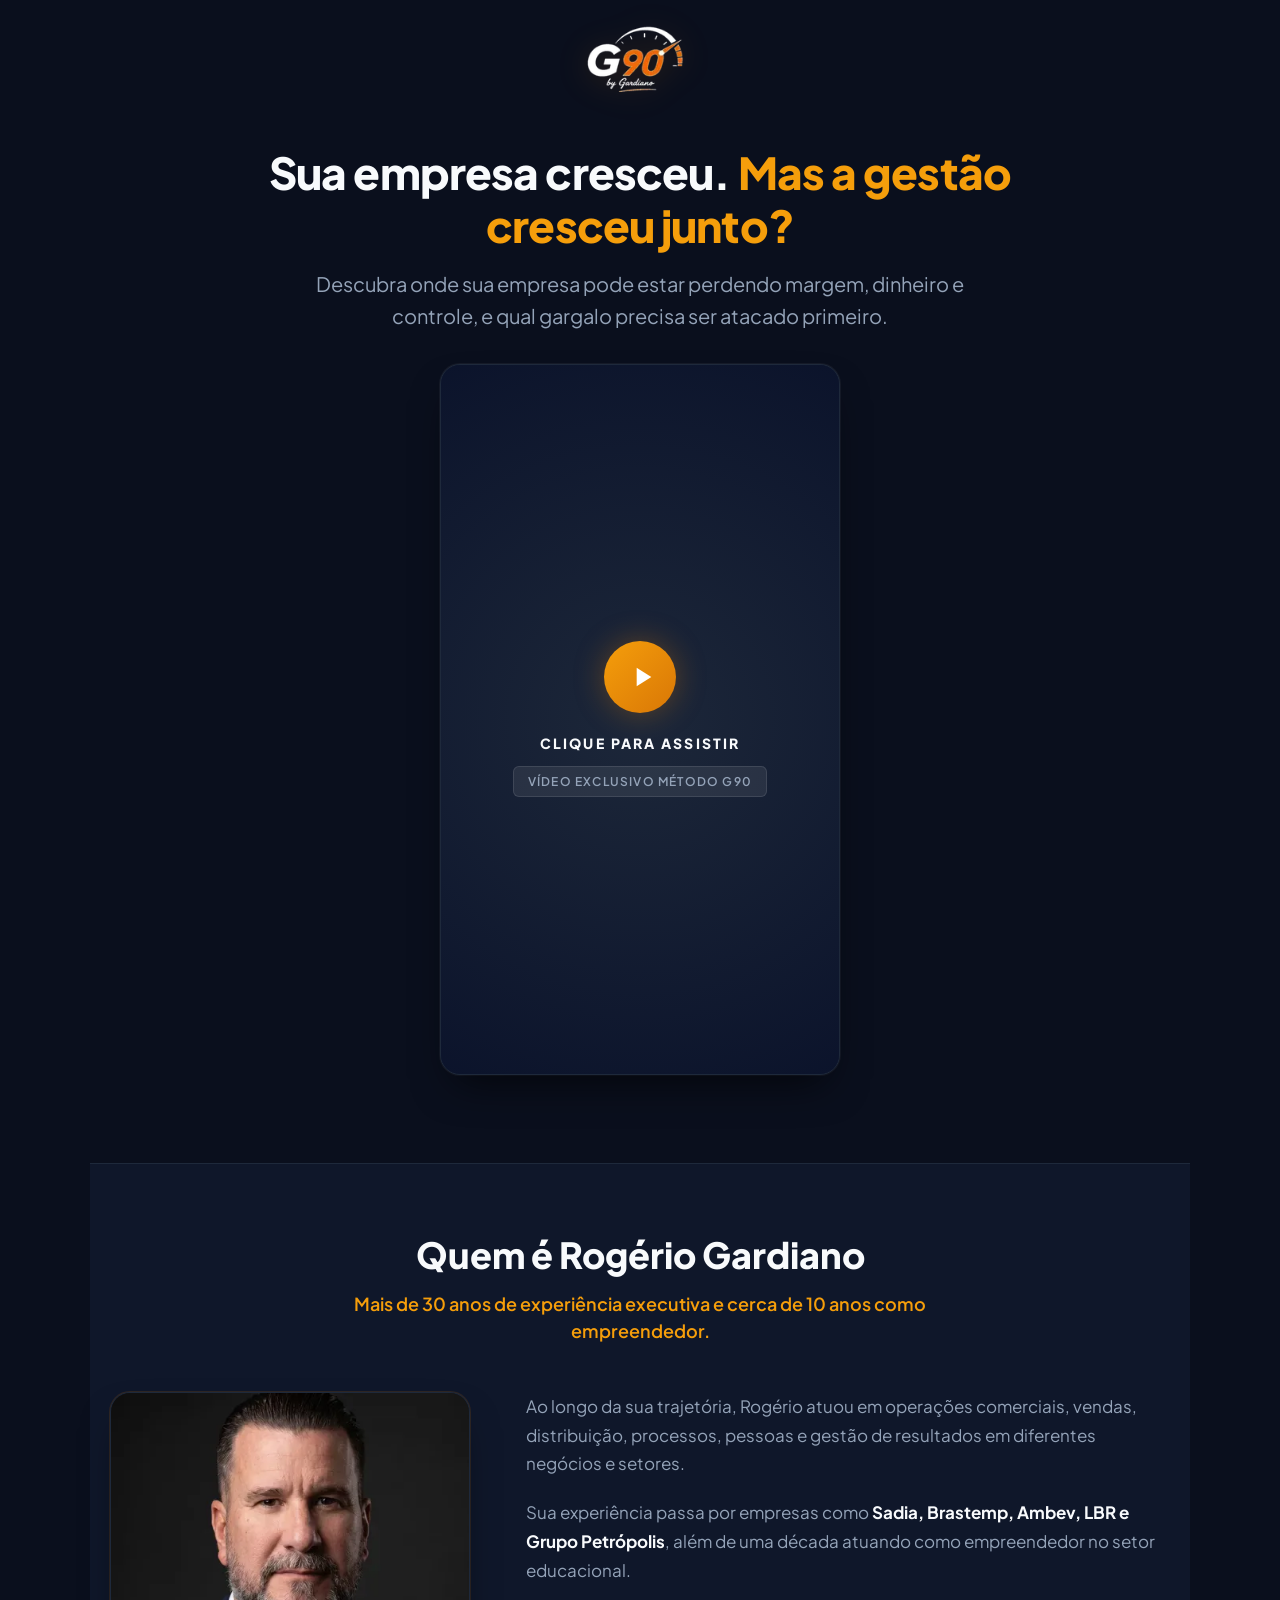
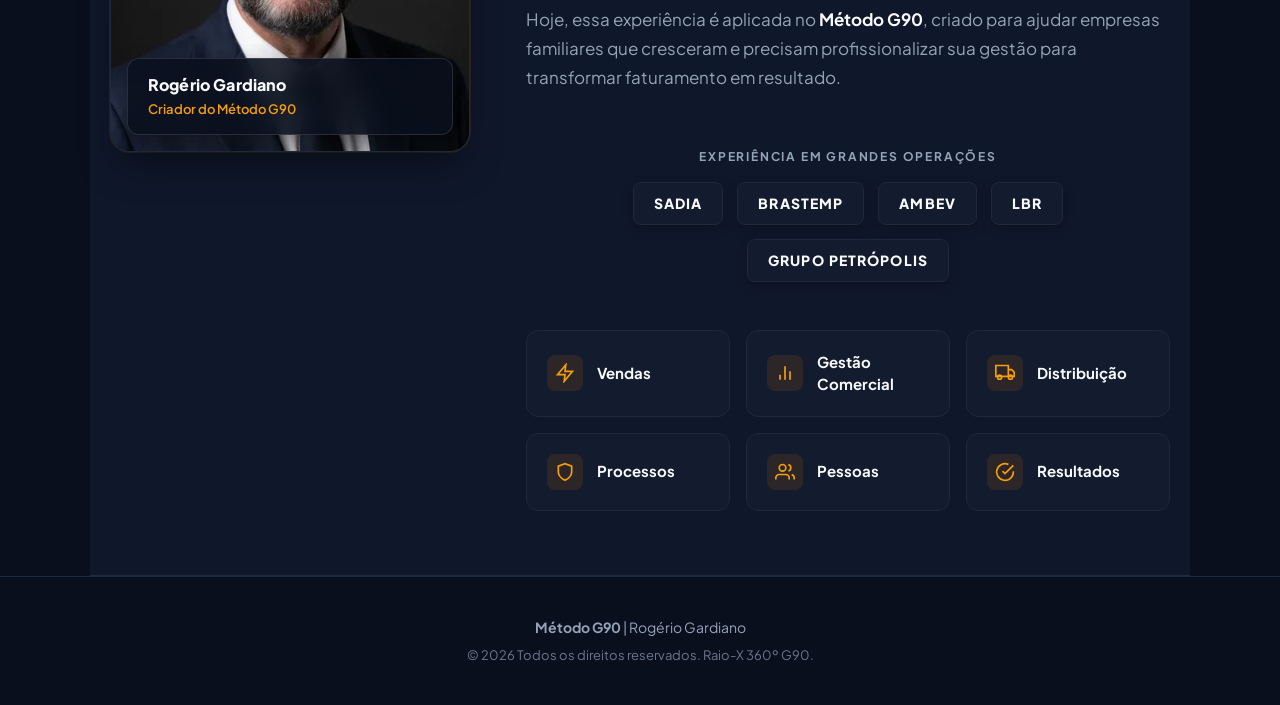
==== commit 313fc0f7: "perf: otimizar imagens webp, headers cloudflare e apagar midias nao webp" ====
--- a/index.html
+++ b/index.html
@@ -23,11 +23,11 @@
   <meta property="og:url" content="https://metodog90.com.br/">
   <meta property="og:title" content="Método G90 | Raio-X 360º de Gestão Empresarial">
   <meta property="og:description" content="Transforme faturamento em lucro e previsibilidade com o Método G90 por Rogério Gardiano. Solicite seu Raio-X 360º.">
-  <meta property="og:image" content="https://metodog90.com.br/img/rogerio-01.jpg">
-  <meta property="og:image:secure_url" content="https://metodog90.com.br/img/rogerio-01.jpg">
-  <meta property="og:image:type" content="image/jpeg">
-  <meta property="og:image:width" content="800">
-  <meta property="og:image:height" content="800">
+  <meta property="og:image" content="https://metodog90.com.br/img/og-preview.webp">
+  <meta property="og:image:secure_url" content="https://metodog90.com.br/img/og-preview.webp">
+  <meta property="og:image:type" content="image/webp">
+  <meta property="og:image:width" content="1200">
+  <meta property="og:image:height" content="630">
   <meta property="og:image:alt" content="Rogério Gardiano — Criador do Método G90">
   <meta property="og:locale" content="pt_BR">
   <meta property="og:site_name" content="Método G90">
@@ -37,7 +37,7 @@
   <meta name="twitter:url" content="https://metodog90.com.br/">
   <meta name="twitter:title" content="Método G90 | Raio-X 360º de Gestão Empresarial">
   <meta name="twitter:description" content="Transforme faturamento em lucro e previsibilidade com o Método G90 por Rogério Gardiano.">
-  <meta name="twitter:image" content="https://metodog90.com.br/img/rogerio-01.jpg">
+  <meta name="twitter:image" content="https://metodog90.com.br/img/og-preview.webp">
 
   <!-- Non-render-blocking Google Fonts (Plus Jakarta Sans) -->
   <link rel="preconnect" href="https://fonts.googleapis.com">
@@ -49,7 +49,6 @@
   </noscript>
 
   <!-- Favicon -->
-  <link rel="icon" type="image/x-icon" href="img/favicon.ico">
   <link rel="icon" type="image/webp" sizes="32x32" href="img/favicon.webp">
   <link rel="apple-touch-icon" sizes="180x180" href="img/favicon-180.webp">
 
@@ -83,7 +82,7 @@
   <header class="brand-header">
     <div class="container">
       <a href="./" class="brand-logo-link" aria-label="Método G90">
-        <img src="img/logo-g90.webp" alt="Método G90 - Rogério Gardiano" class="brand-logo-img" width="150" height="84" fetchpriority="high">
+        <img src="img/logo-g90.webp" srcset="img/logo-g90.webp 150w, img/logo-g90-300.webp 300w" sizes="150px" alt="Método G90 - Rogério Gardiano" class="brand-logo-img" width="150" height="84" fetchpriority="high" decoding="async">
       </a>
     </div>
   </header>
--- a/css/styles.min.css
+++ b/css/styles.min.css
@@ -1 +1 @@
-:root{--color-bg-main:#0A0F1D;--color-bg-secondary:#0F172A;--color-text-main:#F8FAFC;--color-bg-card:#131B2E;--color-bg-input:#0B132B;--color-text-muted:#94A3B8;--color-border:#1E293B;--color-border-focus:#334155;--color-accent:#D97706;--color-accent-light:#F59E0B;--color-accent-hover:#B45309;--color-accent-glow:rgba(217,119,6,0.35);--color-accent-gradient:linear-gradient(135deg,#F59E0B 0%,#D97706 100%);--color-error:#EF4444;--color-success:#10B981;--font-main:'Plus Jakarta Sans',system-ui,-apple-system,BlinkMacSystemFont,'Segoe UI',Roboto,sans-serif;--transition-fast:0.2s cubic-bezier(0.4,0,0.2,1);--transition-smooth:0.35s cubic-bezier(0.4,0,0.2,1);}*,*::before,*::after{box-sizing:border-box;margin:0;padding:0;}html{font-family:var(--font-main);background-color:var(--color-bg-main);color:var(--color-text-main);line-height:1.5;-webkit-text-size-adjust:100%;scroll-behavior:smooth;}body{min-height:100vh;display:flex;flex-direction:column;align-items:center;overflow-x:hidden;}.container{width:100%;max-width:1100px;margin:0 auto;padding:0 1.25rem;}.section-wrapper{width:100%;padding:3rem 0;}.brand-header{padding:1.5rem 0 1rem;text-align:center;}.brand-logo-link{display:inline-block;text-decoration:none;transition:transform var(--transition-fast);}.brand-logo-link:hover{transform:scale(1.04);}.brand-logo-img{height:clamp(48px,6vw,68px);width:auto;max-width:260px;display:inline-block;filter:drop-shadow(0 4px 15px rgba(217,119,6,0.2));}.hero-section{text-align:center;padding-top:1rem;padding-bottom:2rem;}.hero-headline{font-size:clamp(1.75rem,5vw,2.75rem);font-weight:800;line-height:1.2;letter-spacing:-0.02em;color:var(--color-text-main);margin-bottom:1rem;max-width:800px;margin-left:auto;margin-right:auto;}.hero-headline span{color:var(--color-accent-light);}.hero-subheadline{font-size:clamp(1rem,2.5vw,1.25rem);font-weight:400;color:var(--color-text-muted);max-width:680px;margin:0 auto 2rem;line-height:1.6;}.vsl-outer-wrapper{width:100%;display:flex;justify-content:center;margin-bottom:2rem;}.vsl-container{width:100%;max-width:380px;aspect-ratio:9 / 16;background-color:var(--color-bg-card);border:1px solid var(--color-border);border-radius:20px;overflow:hidden;box-shadow:0 20px 40px -15px rgba(0,0,0,0.7),0 0 0 1px rgba(255,255,255,0.05);position:relative;}.vsl-container iframe,.vsl-container video{width:100%;height:100%;object-fit:cover;border:none;}.vsl-overlay{position:absolute;inset:0;display:flex;flex-direction:column;align-items:center;justify-content:center;padding:2rem;text-align:center;background:radial-gradient(circle at center,rgba(30,41,59,0.88) 0%,rgba(11,19,43,0.96) 100%);z-index:5;transition:opacity 0.4s cubic-bezier(0.4,0,0.2,1),visibility 0.4s cubic-bezier(0.4,0,0.2,1);cursor:pointer;}.vsl-overlay.vsl-playing{opacity:0;visibility:hidden;pointer-events:none;}.vsl-overlay-title{font-size:0.875rem;font-weight:800;letter-spacing:0.15em;color:var(--color-text-main);margin-bottom:0.75rem;text-transform:uppercase;}.vsl-play-btn{width:72px;height:72px;border-radius:50%;background:var(--color-accent-gradient);border:none;display:flex;align-items:center;justify-content:center;box-shadow:0 0 30px var(--color-accent-glow);margin-bottom:1.25rem;cursor:pointer;transition:transform var(--transition-fast),box-shadow var(--transition-fast);}.vsl-play-btn:hover{transform:scale(1.08);box-shadow:0 0 45px var(--color-accent-glow);}.vsl-play-btn svg{width:32px;height:32px;fill:#FFFFFF;margin-left:4px;}.vsl-overlay-resume{font-size:0.8125rem;font-weight:700;color:#F59E0B;background:rgba(245,158,11,0.15);border:1px solid rgba(245,158,11,0.3);padding:0.35rem 0.85rem;border-radius:20px;margin-top:0.5rem;display:inline-block;}.vsl-click-capture{position:absolute;inset:0;z-index:4;cursor:pointer;}.vsl-badge{font-size:0.75rem;font-weight:600;text-transform:uppercase;letter-spacing:0.1em;color:var(--color-text-muted);background:rgba(255,255,255,0.08);border:1px solid rgba(255,255,255,0.1);padding:0.35rem 0.85rem;border-radius:6px;}.vsl-cta-wrapper{width:100%;max-width:480px;margin:0 auto;text-align:center;transition:opacity var(--transition-smooth),transform var(--transition-smooth);}.vsl-cta-hidden{display:none !important;opacity:0;transform:translateY(16px);}.vsl-cta-visible{display:block !important;opacity:1;transform:translateY(0);animation:fadeInUp 0.6s cubic-bezier(0.16,1,0.3,1) forwards;}@keyframes fadeInUp{from{opacity:0;transform:translateY(20px);}to{opacity:1;transform:translateY(0);}}.btn-primary{display:inline-flex;align-items:center;justify-content:center;width:100%;padding:1.25rem 2rem;font-family:var(--font-main);font-size:1.125rem;font-weight:800;letter-spacing:0.03em;text-transform:uppercase;color:#FFFFFF;background:var(--color-accent-gradient);border:none;border-radius:12px;box-shadow:0 10px 25px -5px var(--color-accent-glow),0 0 0 1px rgba(255,255,255,0.2) inset;cursor:pointer;transition:all var(--transition-fast);text-decoration:none;}.btn-primary:hover{background:linear-gradient(135deg,#FBBF24 0%,#D97706 100%);transform:translateY(-2px);box-shadow:0 15px 30px -5px var(--color-accent-glow);}.btn-primary:active{transform:translateY(0);}.btn-primary:disabled{opacity:0.4;cursor:not-allowed;pointer-events:none;box-shadow:none !important;transform:none !important;filter:grayscale(0.5);}.cta-microcopy{margin-top:0.75rem;font-size:0.875rem;color:var(--color-text-muted);line-height:1.4;}.authority-section{background-color:var(--color-bg-secondary);border-top:1px solid var(--color-border);border-bottom:1px solid var(--color-border);padding:4rem 0;}.authority-grid{display:flex;flex-direction:column;gap:2.5rem;align-items:center;}.authority-media{display:flex;justify-content:center;width:100%;}.authority-image-wrapper{position:relative;width:100%;max-width:380px;border-radius:20px;overflow:hidden;background:var(--color-bg-card);border:1px solid var(--color-border);box-shadow:0 20px 40px -15px rgba(0,0,0,0.6),0 0 0 1px rgba(217,119,6,0.15);transition:transform var(--transition-smooth),box-shadow var(--transition-smooth);}.authority-image-wrapper:hover{transform:translateY(-4px);box-shadow:0 25px 50px -12px rgba(0,0,0,0.7),0 0 25px var(--color-accent-glow);border-color:rgba(217,119,6,0.35);}.authority-image{width:100%;height:auto;display:block;object-fit:cover;}.authority-image-badge{position:absolute;bottom:1rem;left:1rem;right:1rem;padding:0.875rem 1.25rem;background:rgba(10,15,29,0.88);backdrop-filter:blur(12px);border:1px solid rgba(255,255,255,0.12);border-radius:12px;display:flex;flex-direction:column;gap:0.2rem;box-shadow:0 8px 20px rgba(0,0,0,0.4);}.authority-image-badge .badge-title{font-size:1rem;font-weight:800;color:var(--color-text-main);letter-spacing:0.01em;}.authority-image-badge .badge-sub{font-size:0.8125rem;font-weight:600;color:var(--color-accent-light);}.authority-content{display:flex;flex-direction:column;gap:2rem;width:100%;}.authority-header{text-align:center;margin-bottom:2.5rem;}.authority-title{font-size:clamp(1.75rem,4vw,2.25rem);font-weight:800;color:var(--color-text-main);margin-bottom:0.5rem;}.authority-subtitle{font-size:1.125rem;font-weight:600;color:var(--color-accent-light);max-width:600px;margin:0 auto;}.authority-body{max-width:760px;margin:0 auto;font-size:1.0625rem;color:var(--color-text-muted);line-height:1.7;display:flex;flex-direction:column;gap:1.25rem;}.authority-body strong{color:var(--color-text-main);font-weight:700;}@media (min-width:992px){.authority-grid{display:grid;grid-template-columns:360px 1fr;gap:3.5rem;align-items:start;}.authority-header{margin-bottom:3rem;}.authority-body{margin:0;max-width:100%;}.companies-wrapper{text-align:left;}.companies-grid{justify-content:flex-start;}.expertise-grid{margin:0;max-width:100%;}}.companies-wrapper{margin-top:1.5rem;text-align:center;}.companies-label{font-size:0.75rem;font-weight:700;text-transform:uppercase;letter-spacing:0.15em;color:var(--color-text-muted);margin-bottom:1rem;}.companies-grid{display:flex;flex-wrap:wrap;align-items:center;justify-content:center;gap:0.875rem;}.company-badge{background:var(--color-bg-card);border:1px solid var(--color-border);border-radius:8px;padding:0.625rem 1.25rem;font-size:0.875rem;font-weight:800;letter-spacing:0.08em;color:var(--color-text-main);box-shadow:0 4px 12px rgba(0,0,0,0.2);}.expertise-wrapper{margin-top:1rem;}.expertise-grid{display:grid;grid-template-columns:repeat(2,1fr);gap:1rem;max-width:760px;margin:0 auto;}@media (min-width:640px){.expertise-grid{grid-template-columns:repeat(3,1fr);}}.expertise-card{background:var(--color-bg-card);border:1px solid var(--color-border);border-radius:12px;padding:1.25rem;display:flex;align-items:center;gap:0.875rem;transition:border-color var(--transition-fast);}.expertise-card:hover{border-color:var(--color-border-focus);}.expertise-icon{width:36px;height:36px;border-radius:8px;background:rgba(217,119,6,0.12);display:flex;align-items:center;justify-content:center;color:var(--color-accent-light);flex-shrink:0;}.expertise-icon svg{width:20px;height:20px;stroke:var(--color-accent-light);stroke-width:2;fill:none;}.expertise-name{font-size:0.9375rem;font-weight:700;color:var(--color-text-main);}.footer{width:100%;padding:2.5rem 0;text-align:center;border-top:1px solid var(--color-border);font-size:0.875rem;color:var(--color-text-muted);}.footer-copy{margin-top:0.5rem;font-size:0.8125rem;opacity:0.7;}.modal-overlay{position:fixed;inset:0;z-index:999;display:flex;align-items:center;justify-content:center;padding:1rem;opacity:0;pointer-events:none;transition:opacity var(--transition-smooth);}.modal-active{opacity:1;pointer-events:auto;}.modal-backdrop{position:absolute;inset:0;background-color:rgba(5,8,15,0.85);backdrop-filter:blur(8px);}.modal-card{position:relative;z-index:10;width:100%;max-width:540px;max-height:90vh;overflow-y:auto;background-color:var(--color-bg-card);border:1px solid var(--color-border);border-radius:20px;padding:2rem 1.5rem;box-shadow:0 25px 50px -12px rgba(0,0,0,0.9);transform:scale(0.95) translateY(10px);transition:transform var(--transition-smooth);}.modal-active .modal-card{transform:scale(1) translateY(0);}.modal-close-btn{position:absolute;top:1.25rem;right:1.25rem;width:36px;height:36px;border-radius:50%;background:var(--color-bg-input);border:1px solid var(--color-border);color:var(--color-text-muted);display:flex;align-items:center;justify-content:center;cursor:pointer;transition:all var(--transition-fast);}.modal-close-btn:hover{color:var(--color-text-main);border-color:var(--color-border-focus);}.modal-header{margin-bottom:1.5rem;padding-right:2rem;}.modal-title{font-size:1.5rem;font-weight:800;color:var(--color-text-main);margin-bottom:0.35rem;line-height:1.25;}.modal-subtitle{font-size:0.875rem;color:var(--color-text-muted);line-height:1.4;}.form-group{margin-bottom:1.25rem;display:flex;flex-direction:column;gap:0.375rem;}.form-label{font-size:0.875rem;font-weight:600;color:var(--color-text-main);}.form-input,.form-select,.form-textarea{width:100%;font-family:var(--font-main);font-size:0.9375rem;color:var(--color-text-main);background-color:var(--color-bg-input);border:1px solid var(--color-border);border-radius:10px;padding:0.875rem 1rem;transition:all var(--transition-fast);outline:none;}.form-select option{background-color:var(--color-bg-card);color:var(--color-text-main);}.form-input:focus,.form-select:focus,.form-textarea:focus{border-color:var(--color-accent);box-shadow:0 0 0 3px var(--color-accent-glow);}.form-input::placeholder,.form-textarea::placeholder{color:#475569;}.form-textarea{resize:vertical;min-height:90px;}.input-error{border-color:var(--color-error) !important;}.input-error-msg{font-size:0.75rem;color:var(--color-error);display:none;margin-top:0.25rem;}.btn-loading,.btn-success{pointer-events:none;opacity:0.9;}.btn-success{background:var(--color-success) !important;}.spinner{animation:rotate 2s linear infinite;width:20px;height:20px;margin-right:8px;}.spinner .path{stroke:#FFFFFF;stroke-linecap:round;animation:dash 1.5s ease-in-out infinite;}@keyframes rotate{100%{transform:rotate(360deg);}}@keyframes dash{0%{stroke-dasharray:1,150;stroke-dashoffset:0;}50%{stroke-dasharray:90,150;stroke-dashoffset:-35;}100%{stroke-dasharray:90,150;stroke-dashoffset:-124;}}@media (min-width:768px){.hero-section{padding-top:2rem;padding-bottom:3.5rem;}.vsl-container{max-width:400px;}.modal-card{padding:2.5rem;}}+:root{--color-bg-main:#0A0F1D;--color-bg-secondary:#0F172A;--color-text-main:#F8FAFC;--color-bg-card:#131B2E;--color-bg-input:#0B132B;--color-text-muted:#94A3B8;--color-border:#1E293B;--color-border-focus:#334155;--color-accent:#D97706;--color-accent-light:#F59E0B;--color-accent-hover:#B45309;--color-accent-glow:rgba(217,119,6,0.35);--color-accent-gradient:linear-gradient(135deg,#F59E0B 0%,#D97706 100%);--color-error:#EF4444;--color-success:#10B981;--font-main:'Plus Jakarta Sans',system-ui,-apple-system,BlinkMacSystemFont,'Segoe UI',Roboto,sans-serif;--transition-fast:0.2s cubic-bezier(0.4,0,0.2,1);--transition-smooth:0.35s cubic-bezier(0.4,0,0.2,1)}*,*::before,*::after{box-sizing:border-box;margin:0;padding:0}html{font-family:var(--font-main);background-color:var(--color-bg-main);color:var(--color-text-main);line-height:1.5;-webkit-text-size-adjust:100%;scroll-behavior:smooth}body{min-height:100vh;display:flex;flex-direction:column;align-items:center;overflow-x:hidden}.container{width:100%;max-width:1100px;margin:0 auto;padding:0 1.25rem}.section-wrapper{width:100%;padding:3rem 0}.brand-header{padding:1.5rem 0 1rem;text-align:center}.brand-logo-link{display:inline-block;text-decoration:none;transition:transform var(--transition-fast)}.brand-logo-link:hover{transform:scale(1.04)}.brand-logo-img{height:clamp(48px,6vw,68px);width:auto;max-width:260px;display:inline-block;filter:drop-shadow(0 4px 15px rgba(217,119,6,0.2))}.hero-section{text-align:center;padding-top:1rem;padding-bottom:2rem}.hero-headline{font-size:clamp(1.75rem,5vw,2.75rem);font-weight:800;line-height:1.2;letter-spacing:-0.02em;color:var(--color-text-main);margin-bottom:1rem;max-width:800px;margin-left:auto;margin-right:auto}.hero-headline span{color:var(--color-accent-light)}.hero-subheadline{font-size:clamp(1rem,2.5vw,1.25rem);font-weight:400;color:var(--color-text-muted);max-width:680px;margin:0 auto 2rem;line-height:1.6}.vsl-outer-wrapper{width:100%;display:flex;justify-content:center;margin-bottom:2rem}.vsl-container{width:100%;max-width:380px;aspect-ratio:9 / 16;background-color:var(--color-bg-card);border:1px solid var(--color-border);border-radius:20px;overflow:hidden;box-shadow:0 20px 40px -15px rgba(0,0,0,0.7),0 0 0 1px rgba(255,255,255,0.05);position:relative}.vsl-container iframe,.vsl-container video{width:100%;height:100%;object-fit:cover;border:none}.vsl-overlay{position:absolute;inset:0;display:flex;flex-direction:column;align-items:center;justify-content:center;padding:2rem;text-align:center;background:radial-gradient(circle at center,rgba(30,41,59,0.88) 0%,rgba(11,19,43,0.96) 100%);z-index:5;transition:opacity 0.4s cubic-bezier(0.4,0,0.2,1),visibility 0.4s cubic-bezier(0.4,0,0.2,1);cursor:pointer}.vsl-overlay.vsl-playing{opacity:0;visibility:hidden;pointer-events:none}.vsl-overlay-title{font-size:0.875rem;font-weight:800;letter-spacing:0.15em;color:var(--color-text-main);margin-bottom:0.75rem;text-transform:uppercase}.vsl-play-btn{width:72px;height:72px;border-radius:50%;background:var(--color-accent-gradient);border:none;display:flex;align-items:center;justify-content:center;box-shadow:0 0 30px var(--color-accent-glow);margin-bottom:1.25rem;cursor:pointer;transition:transform var(--transition-fast),box-shadow var(--transition-fast)}.vsl-play-btn:hover{transform:scale(1.08);box-shadow:0 0 45px var(--color-accent-glow)}.vsl-play-btn svg{width:32px;height:32px;fill:#FFFFFF;margin-left:4px}.vsl-overlay-resume{font-size:0.8125rem;font-weight:700;color:#F59E0B;background:rgba(245,158,11,0.15);border:1px solid rgba(245,158,11,0.3);padding:0.35rem 0.85rem;border-radius:20px;margin-top:0.5rem;display:inline-block}.vsl-click-capture{position:absolute;inset:0;z-index:4;cursor:pointer}.vsl-badge{font-size:0.75rem;font-weight:600;text-transform:uppercase;letter-spacing:0.1em;color:var(--color-text-muted);background:rgba(255,255,255,0.08);border:1px solid rgba(255,255,255,0.1);padding:0.35rem 0.85rem;border-radius:6px}.vsl-cta-wrapper{width:100%;max-width:480px;margin:0 auto;text-align:center;transition:opacity var(--transition-smooth),transform var(--transition-smooth)}.vsl-cta-hidden{display:none !important;opacity:0;transform:translateY(16px)}.vsl-cta-visible{display:block !important;opacity:1;transform:translateY(0);animation:fadeInUp 0.6s cubic-bezier(0.16,1,0.3,1) forwards}@keyframes fadeInUp{from{opacity:0;transform:translateY(20px)}to{opacity:1;transform:translateY(0)}}.btn-primary{display:inline-flex;align-items:center;justify-content:center;width:100%;padding:1.25rem 2rem;font-family:var(--font-main);font-size:1.125rem;font-weight:800;letter-spacing:0.03em;text-transform:uppercase;color:#FFFFFF;background:var(--color-accent-gradient);border:none;border-radius:12px;box-shadow:0 10px 25px -5px var(--color-accent-glow),0 0 0 1px rgba(255,255,255,0.2) inset;cursor:pointer;transition:all var(--transition-fast);text-decoration:none}.btn-primary:hover{background:linear-gradient(135deg,#FBBF24 0%,#D97706 100%);transform:translateY(-2px);box-shadow:0 15px 30px -5px var(--color-accent-glow)}.btn-primary:active{transform:translateY(0)}.btn-primary:disabled{opacity:0.4;cursor:not-allowed;pointer-events:none;box-shadow:none !important;transform:none !important;filter:grayscale(0.5)}.cta-microcopy{margin-top:0.75rem;font-size:0.875rem;color:var(--color-text-muted);line-height:1.4}.authority-section{background-color:var(--color-bg-secondary);border-top:1px solid var(--color-border);border-bottom:1px solid var(--color-border);padding:4rem 0}.authority-grid{display:flex;flex-direction:column;gap:2.5rem;align-items:center}.authority-media{display:flex;justify-content:center;width:100%}.authority-image-wrapper{position:relative;width:100%;max-width:380px;border-radius:20px;overflow:hidden;background:var(--color-bg-card);border:1px solid var(--color-border);box-shadow:0 20px 40px -15px rgba(0,0,0,0.6),0 0 0 1px rgba(217,119,6,0.15);transition:transform var(--transition-smooth),box-shadow var(--transition-smooth)}.authority-image-wrapper:hover{transform:translateY(-4px);box-shadow:0 25px 50px -12px rgba(0,0,0,0.7),0 0 25px var(--color-accent-glow);border-color:rgba(217,119,6,0.35)}.authority-image{width:100%;height:auto;display:block;object-fit:cover}.authority-image-badge{position:absolute;bottom:1rem;left:1rem;right:1rem;padding:0.875rem 1.25rem;background:rgba(10,15,29,0.88);backdrop-filter:blur(12px);border:1px solid rgba(255,255,255,0.12);border-radius:12px;display:flex;flex-direction:column;gap:0.2rem;box-shadow:0 8px 20px rgba(0,0,0,0.4)}.authority-image-badge .badge-title{font-size:1rem;font-weight:800;color:var(--color-text-main);letter-spacing:0.01em}.authority-image-badge .badge-sub{font-size:0.8125rem;font-weight:600;color:var(--color-accent-light)}.authority-content{display:flex;flex-direction:column;gap:2rem;width:100%}.authority-header{text-align:center;margin-bottom:2.5rem}.authority-title{font-size:clamp(1.75rem,4vw,2.25rem);font-weight:800;color:var(--color-text-main);margin-bottom:0.5rem}.authority-subtitle{font-size:1.125rem;font-weight:600;color:var(--color-accent-light);max-width:600px;margin:0 auto}.authority-body{max-width:760px;margin:0 auto;font-size:1.0625rem;color:var(--color-text-muted);line-height:1.7;display:flex;flex-direction:column;gap:1.25rem}.authority-body strong{color:var(--color-text-main);font-weight:700}@media (min-width:992px){.authority-grid{display:grid;grid-template-columns:360px 1fr;gap:3.5rem;align-items:start}.authority-header{margin-bottom:3rem}.authority-body{margin:0;max-width:100%}.companies-wrapper{text-align:left}.companies-grid{justify-content:flex-start}.expertise-grid{margin:0;max-width:100%}}.companies-wrapper{margin-top:1.5rem;text-align:center}.companies-label{font-size:0.75rem;font-weight:700;text-transform:uppercase;letter-spacing:0.15em;color:var(--color-text-muted);margin-bottom:1rem}.companies-grid{display:flex;flex-wrap:wrap;align-items:center;justify-content:center;gap:0.875rem}.company-badge{background:var(--color-bg-card);border:1px solid var(--color-border);border-radius:8px;padding:0.625rem 1.25rem;font-size:0.875rem;font-weight:800;letter-spacing:0.08em;color:var(--color-text-main);box-shadow:0 4px 12px rgba(0,0,0,0.2)}.expertise-wrapper{margin-top:1rem}.expertise-grid{display:grid;grid-template-columns:repeat(2,1fr);gap:1rem;max-width:760px;margin:0 auto}@media (min-width:640px){.expertise-grid{grid-template-columns:repeat(3,1fr)}}.expertise-card{background:var(--color-bg-card);border:1px solid var(--color-border);border-radius:12px;padding:1.25rem;display:flex;align-items:center;gap:0.875rem;transition:border-color var(--transition-fast)}.expertise-card:hover{border-color:var(--color-border-focus)}.expertise-icon{width:36px;height:36px;border-radius:8px;background:rgba(217,119,6,0.12);display:flex;align-items:center;justify-content:center;color:var(--color-accent-light);flex-shrink:0}.expertise-icon svg{width:20px;height:20px;stroke:var(--color-accent-light);stroke-width:2;fill:none}.expertise-name{font-size:0.9375rem;font-weight:700;color:var(--color-text-main)}.footer{width:100%;padding:2.5rem 0;text-align:center;border-top:1px solid var(--color-border);font-size:0.875rem;color:var(--color-text-muted)}.footer-copy{margin-top:0.5rem;font-size:0.8125rem;opacity:0.7}.modal-overlay{position:fixed;inset:0;z-index:999;display:flex;align-items:center;justify-content:center;padding:1rem;opacity:0;pointer-events:none;transition:opacity var(--transition-smooth)}.modal-active{opacity:1;pointer-events:auto}.modal-backdrop{position:absolute;inset:0;background-color:rgba(5,8,15,0.85);backdrop-filter:blur(8px)}.modal-card{position:relative;z-index:10;width:100%;max-width:540px;max-height:90vh;overflow-y:auto;background-color:var(--color-bg-card);border:1px solid var(--color-border);border-radius:20px;padding:2rem 1.5rem;box-shadow:0 25px 50px -12px rgba(0,0,0,0.9);transform:scale(0.95) translateY(10px);transition:transform var(--transition-smooth)}.modal-active .modal-card{transform:scale(1) translateY(0)}.modal-close-btn{position:absolute;top:1.25rem;right:1.25rem;width:36px;height:36px;border-radius:50%;background:var(--color-bg-input);border:1px solid var(--color-border);color:var(--color-text-muted);display:flex;align-items:center;justify-content:center;cursor:pointer;transition:all var(--transition-fast)}.modal-close-btn:hover{color:var(--color-text-main);border-color:var(--color-border-focus)}.modal-header{margin-bottom:1.5rem;padding-right:2rem}.modal-title{font-size:1.5rem;font-weight:800;color:var(--color-text-main);margin-bottom:0.35rem;line-height:1.25}.modal-subtitle{font-size:0.875rem;color:var(--color-text-muted);line-height:1.4}.form-group{margin-bottom:1.25rem;display:flex;flex-direction:column;gap:0.375rem}.form-label{font-size:0.875rem;font-weight:600;color:var(--color-text-main)}.form-input,.form-select,.form-textarea{width:100%;font-family:var(--font-main);font-size:0.9375rem;color:var(--color-text-main);background-color:var(--color-bg-input);border:1px solid var(--color-border);border-radius:10px;padding:0.875rem 1rem;transition:all var(--transition-fast);outline:none}.form-select option{background-color:var(--color-bg-card);color:var(--color-text-main)}.form-input:focus,.form-select:focus,.form-textarea:focus{border-color:var(--color-accent);box-shadow:0 0 0 3px var(--color-accent-glow)}.form-input::placeholder,.form-textarea::placeholder{color:#475569}.form-textarea{resize:vertical;min-height:90px}.input-error{border-color:var(--color-error) !important}.input-error-msg{font-size:0.75rem;color:var(--color-error);display:none;margin-top:0.25rem}.btn-loading,.btn-success{pointer-events:none;opacity:0.9}.btn-success{background:var(--color-success) !important}.spinner{animation:rotate 2s linear infinite;width:20px;height:20px;margin-right:8px}.spinner .path{stroke:#FFFFFF;stroke-linecap:round;animation:dash 1.5s ease-in-out infinite}@keyframes rotate{100%{transform:rotate(360deg)}}@keyframes dash{0%{stroke-dasharray:1,150;stroke-dashoffset:0}50%{stroke-dasharray:90,150;stroke-dashoffset:-35}100%{stroke-dasharray:90,150;stroke-dashoffset:-124}}@media (min-width:768px){.hero-section{padding-top:2rem;padding-bottom:3.5rem}.vsl-container{max-width:400px}.modal-card{padding:2.5rem}}
--- a/css/styles.min.css
+++ b/css/styles.min.css
@@ -1 +1 @@
-:root{--color-bg-main:#0A0F1D;--color-bg-secondary:#0F172A;--color-text-main:#F8FAFC;--color-bg-card:#131B2E;--color-bg-input:#0B132B;--color-text-muted:#94A3B8;--color-border:#1E293B;--color-border-focus:#334155;--color-accent:#D97706;--color-accent-light:#F59E0B;--color-accent-hover:#B45309;--color-accent-glow:rgba(217,119,6,0.35);--color-accent-gradient:linear-gradient(135deg,#F59E0B 0%,#D97706 100%);--color-error:#EF4444;--color-success:#10B981;--font-main:'Plus Jakarta Sans',system-ui,-apple-system,BlinkMacSystemFont,'Segoe UI',Roboto,sans-serif;--transition-fast:0.2s cubic-bezier(0.4,0,0.2,1);--transition-smooth:0.35s cubic-bezier(0.4,0,0.2,1);}*,*::before,*::after{box-sizing:border-box;margin:0;padding:0;}html{font-family:var(--font-main);background-color:var(--color-bg-main);color:var(--color-text-main);line-height:1.5;-webkit-text-size-adjust:100%;scroll-behavior:smooth;}body{min-height:100vh;display:flex;flex-direction:column;align-items:center;overflow-x:hidden;}.container{width:100%;max-width:1100px;margin:0 auto;padding:0 1.25rem;}.section-wrapper{width:100%;padding:3rem 0;}.brand-header{padding:1.5rem 0 1rem;text-align:center;}.brand-logo-link{display:inline-block;text-decoration:none;transition:transform var(--transition-fast);}.brand-logo-link:hover{transform:scale(1.04);}.brand-logo-img{height:clamp(48px,6vw,68px);width:auto;max-width:260px;display:inline-block;filter:drop-shadow(0 4px 15px rgba(217,119,6,0.2));}.hero-section{text-align:center;padding-top:1rem;padding-bottom:2rem;}.hero-headline{font-size:clamp(1.75rem,5vw,2.75rem);font-weight:800;line-height:1.2;letter-spacing:-0.02em;color:var(--color-text-main);margin-bottom:1rem;max-width:800px;margin-left:auto;margin-right:auto;}.hero-headline span{color:var(--color-accent-light);}.hero-subheadline{font-size:clamp(1rem,2.5vw,1.25rem);font-weight:400;color:var(--color-text-muted);max-width:680px;margin:0 auto 2rem;line-height:1.6;}.vsl-outer-wrapper{width:100%;display:flex;justify-content:center;margin-bottom:2rem;}.vsl-container{width:100%;max-width:380px;aspect-ratio:9 / 16;background-color:var(--color-bg-card);border:1px solid var(--color-border);border-radius:20px;overflow:hidden;box-shadow:0 20px 40px -15px rgba(0,0,0,0.7),0 0 0 1px rgba(255,255,255,0.05);position:relative;}.vsl-container iframe,.vsl-container video{width:100%;height:100%;object-fit:cover;border:none;}.vsl-overlay{position:absolute;inset:0;display:flex;flex-direction:column;align-items:center;justify-content:center;padding:2rem;text-align:center;background:radial-gradient(circle at center,rgba(30,41,59,0.88) 0%,rgba(11,19,43,0.96) 100%);z-index:5;transition:opacity 0.4s cubic-bezier(0.4,0,0.2,1),visibility 0.4s cubic-bezier(0.4,0,0.2,1);cursor:pointer;}.vsl-overlay.vsl-playing{opacity:0;visibility:hidden;pointer-events:none;}.vsl-overlay-title{font-size:0.875rem;font-weight:800;letter-spacing:0.15em;color:var(--color-text-main);margin-bottom:0.75rem;text-transform:uppercase;}.vsl-play-btn{width:72px;height:72px;border-radius:50%;background:var(--color-accent-gradient);border:none;display:flex;align-items:center;justify-content:center;box-shadow:0 0 30px var(--color-accent-glow);margin-bottom:1.25rem;cursor:pointer;transition:transform var(--transition-fast),box-shadow var(--transition-fast);}.vsl-play-btn:hover{transform:scale(1.08);box-shadow:0 0 45px var(--color-accent-glow);}.vsl-play-btn svg{width:32px;height:32px;fill:#FFFFFF;margin-left:4px;}.vsl-overlay-resume{font-size:0.8125rem;font-weight:700;color:#F59E0B;background:rgba(245,158,11,0.15);border:1px solid rgba(245,158,11,0.3);padding:0.35rem 0.85rem;border-radius:20px;margin-top:0.5rem;display:inline-block;}.vsl-click-capture{position:absolute;inset:0;z-index:4;cursor:pointer;}.vsl-badge{font-size:0.75rem;font-weight:600;text-transform:uppercase;letter-spacing:0.1em;color:var(--color-text-muted);background:rgba(255,255,255,0.08);border:1px solid rgba(255,255,255,0.1);padding:0.35rem 0.85rem;border-radius:6px;}.vsl-cta-wrapper{width:100%;max-width:480px;margin:0 auto;text-align:center;transition:opacity var(--transition-smooth),transform var(--transition-smooth);}.vsl-cta-hidden{display:none !important;opacity:0;transform:translateY(16px);}.vsl-cta-visible{display:block !important;opacity:1;transform:translateY(0);animation:fadeInUp 0.6s cubic-bezier(0.16,1,0.3,1) forwards;}@keyframes fadeInUp{from{opacity:0;transform:translateY(20px);}to{opacity:1;transform:translateY(0);}}.btn-primary{display:inline-flex;align-items:center;justify-content:center;width:100%;padding:1.25rem 2rem;font-family:var(--font-main);font-size:1.125rem;font-weight:800;letter-spacing:0.03em;text-transform:uppercase;color:#FFFFFF;background:var(--color-accent-gradient);border:none;border-radius:12px;box-shadow:0 10px 25px -5px var(--color-accent-glow),0 0 0 1px rgba(255,255,255,0.2) inset;cursor:pointer;transition:all var(--transition-fast);text-decoration:none;}.btn-primary:hover{background:linear-gradient(135deg,#FBBF24 0%,#D97706 100%);transform:translateY(-2px);box-shadow:0 15px 30px -5px var(--color-accent-glow);}.btn-primary:active{transform:translateY(0);}.btn-primary:disabled{opacity:0.4;cursor:not-allowed;pointer-events:none;box-shadow:none !important;transform:none !important;filter:grayscale(0.5);}.cta-microcopy{margin-top:0.75rem;font-size:0.875rem;color:var(--color-text-muted);line-height:1.4;}.authority-section{background-color:var(--color-bg-secondary);border-top:1px solid var(--color-border);border-bottom:1px solid var(--color-border);padding:4rem 0;}.authority-grid{display:flex;flex-direction:column;gap:2.5rem;align-items:center;}.authority-media{display:flex;justify-content:center;width:100%;}.authority-image-wrapper{position:relative;width:100%;max-width:380px;border-radius:20px;overflow:hidden;background:var(--color-bg-card);border:1px solid var(--color-border);box-shadow:0 20px 40px -15px rgba(0,0,0,0.6),0 0 0 1px rgba(217,119,6,0.15);transition:transform var(--transition-smooth),box-shadow var(--transition-smooth);}.authority-image-wrapper:hover{transform:translateY(-4px);box-shadow:0 25px 50px -12px rgba(0,0,0,0.7),0 0 25px var(--color-accent-glow);border-color:rgba(217,119,6,0.35);}.authority-image{width:100%;height:auto;display:block;object-fit:cover;}.authority-image-badge{position:absolute;bottom:1rem;left:1rem;right:1rem;padding:0.875rem 1.25rem;background:rgba(10,15,29,0.88);backdrop-filter:blur(12px);border:1px solid rgba(255,255,255,0.12);border-radius:12px;display:flex;flex-direction:column;gap:0.2rem;box-shadow:0 8px 20px rgba(0,0,0,0.4);}.authority-image-badge .badge-title{font-size:1rem;font-weight:800;color:var(--color-text-main);letter-spacing:0.01em;}.authority-image-badge .badge-sub{font-size:0.8125rem;font-weight:600;color:var(--color-accent-light);}.authority-content{display:flex;flex-direction:column;gap:2rem;width:100%;}.authority-header{text-align:center;margin-bottom:2.5rem;}.authority-title{font-size:clamp(1.75rem,4vw,2.25rem);font-weight:800;color:var(--color-text-main);margin-bottom:0.5rem;}.authority-subtitle{font-size:1.125rem;font-weight:600;color:var(--color-accent-light);max-width:600px;margin:0 auto;}.authority-body{max-width:760px;margin:0 auto;font-size:1.0625rem;color:var(--color-text-muted);line-height:1.7;display:flex;flex-direction:column;gap:1.25rem;}.authority-body strong{color:var(--color-text-main);font-weight:700;}@media (min-width:992px){.authority-grid{display:grid;grid-template-columns:360px 1fr;gap:3.5rem;align-items:start;}.authority-header{margin-bottom:3rem;}.authority-body{margin:0;max-width:100%;}.companies-wrapper{text-align:left;}.companies-grid{justify-content:flex-start;}.expertise-grid{margin:0;max-width:100%;}}.companies-wrapper{margin-top:1.5rem;text-align:center;}.companies-label{font-size:0.75rem;font-weight:700;text-transform:uppercase;letter-spacing:0.15em;color:var(--color-text-muted);margin-bottom:1rem;}.companies-grid{display:flex;flex-wrap:wrap;align-items:center;justify-content:center;gap:0.875rem;}.company-badge{background:var(--color-bg-card);border:1px solid var(--color-border);border-radius:8px;padding:0.625rem 1.25rem;font-size:0.875rem;font-weight:800;letter-spacing:0.08em;color:var(--color-text-main);box-shadow:0 4px 12px rgba(0,0,0,0.2);}.expertise-wrapper{margin-top:1rem;}.expertise-grid{display:grid;grid-template-columns:repeat(2,1fr);gap:1rem;max-width:760px;margin:0 auto;}@media (min-width:640px){.expertise-grid{grid-template-columns:repeat(3,1fr);}}.expertise-card{background:var(--color-bg-card);border:1px solid var(--color-border);border-radius:12px;padding:1.25rem;display:flex;align-items:center;gap:0.875rem;transition:border-color var(--transition-fast);}.expertise-card:hover{border-color:var(--color-border-focus);}.expertise-icon{width:36px;height:36px;border-radius:8px;background:rgba(217,119,6,0.12);display:flex;align-items:center;justify-content:center;color:var(--color-accent-light);flex-shrink:0;}.expertise-icon svg{width:20px;height:20px;stroke:var(--color-accent-light);stroke-width:2;fill:none;}.expertise-name{font-size:0.9375rem;font-weight:700;color:var(--color-text-main);}.footer{width:100%;padding:2.5rem 0;text-align:center;border-top:1px solid var(--color-border);font-size:0.875rem;color:var(--color-text-muted);}.footer-copy{margin-top:0.5rem;font-size:0.8125rem;opacity:0.7;}.modal-overlay{position:fixed;inset:0;z-index:999;display:flex;align-items:center;justify-content:center;padding:1rem;opacity:0;pointer-events:none;transition:opacity var(--transition-smooth);}.modal-active{opacity:1;pointer-events:auto;}.modal-backdrop{position:absolute;inset:0;background-color:rgba(5,8,15,0.85);backdrop-filter:blur(8px);}.modal-card{position:relative;z-index:10;width:100%;max-width:540px;max-height:90vh;overflow-y:auto;background-color:var(--color-bg-card);border:1px solid var(--color-border);border-radius:20px;padding:2rem 1.5rem;box-shadow:0 25px 50px -12px rgba(0,0,0,0.9);transform:scale(0.95) translateY(10px);transition:transform var(--transition-smooth);}.modal-active .modal-card{transform:scale(1) translateY(0);}.modal-close-btn{position:absolute;top:1.25rem;right:1.25rem;width:36px;height:36px;border-radius:50%;background:var(--color-bg-input);border:1px solid var(--color-border);color:var(--color-text-muted);display:flex;align-items:center;justify-content:center;cursor:pointer;transition:all var(--transition-fast);}.modal-close-btn:hover{color:var(--color-text-main);border-color:var(--color-border-focus);}.modal-header{margin-bottom:1.5rem;padding-right:2rem;}.modal-title{font-size:1.5rem;font-weight:800;color:var(--color-text-main);margin-bottom:0.35rem;line-height:1.25;}.modal-subtitle{font-size:0.875rem;color:var(--color-text-muted);line-height:1.4;}.form-group{margin-bottom:1.25rem;display:flex;flex-direction:column;gap:0.375rem;}.form-label{font-size:0.875rem;font-weight:600;color:var(--color-text-main);}.form-input,.form-select,.form-textarea{width:100%;font-family:var(--font-main);font-size:0.9375rem;color:var(--color-text-main);background-color:var(--color-bg-input);border:1px solid var(--color-border);border-radius:10px;padding:0.875rem 1rem;transition:all var(--transition-fast);outline:none;}.form-select option{background-color:var(--color-bg-card);color:var(--color-text-main);}.form-input:focus,.form-select:focus,.form-textarea:focus{border-color:var(--color-accent);box-shadow:0 0 0 3px var(--color-accent-glow);}.form-input::placeholder,.form-textarea::placeholder{color:#475569;}.form-textarea{resize:vertical;min-height:90px;}.input-error{border-color:var(--color-error) !important;}.input-error-msg{font-size:0.75rem;color:var(--color-error);display:none;margin-top:0.25rem;}.btn-loading,.btn-success{pointer-events:none;opacity:0.9;}.btn-success{background:var(--color-success) !important;}.spinner{animation:rotate 2s linear infinite;width:20px;height:20px;margin-right:8px;}.spinner .path{stroke:#FFFFFF;stroke-linecap:round;animation:dash 1.5s ease-in-out infinite;}@keyframes rotate{100%{transform:rotate(360deg);}}@keyframes dash{0%{stroke-dasharray:1,150;stroke-dashoffset:0;}50%{stroke-dasharray:90,150;stroke-dashoffset:-35;}100%{stroke-dasharray:90,150;stroke-dashoffset:-124;}}@media (min-width:768px){.hero-section{padding-top:2rem;padding-bottom:3.5rem;}.vsl-container{max-width:400px;}.modal-card{padding:2.5rem;}}+:root{--color-bg-main:#0A0F1D;--color-bg-secondary:#0F172A;--color-text-main:#F8FAFC;--color-bg-card:#131B2E;--color-bg-input:#0B132B;--color-text-muted:#94A3B8;--color-border:#1E293B;--color-border-focus:#334155;--color-accent:#D97706;--color-accent-light:#F59E0B;--color-accent-hover:#B45309;--color-accent-glow:rgba(217,119,6,0.35);--color-accent-gradient:linear-gradient(135deg,#F59E0B 0%,#D97706 100%);--color-error:#EF4444;--color-success:#10B981;--font-main:'Plus Jakarta Sans',system-ui,-apple-system,BlinkMacSystemFont,'Segoe UI',Roboto,sans-serif;--transition-fast:0.2s cubic-bezier(0.4,0,0.2,1);--transition-smooth:0.35s cubic-bezier(0.4,0,0.2,1)}*,*::before,*::after{box-sizing:border-box;margin:0;padding:0}html{font-family:var(--font-main);background-color:var(--color-bg-main);color:var(--color-text-main);line-height:1.5;-webkit-text-size-adjust:100%;scroll-behavior:smooth}body{min-height:100vh;display:flex;flex-direction:column;align-items:center;overflow-x:hidden}.container{width:100%;max-width:1100px;margin:0 auto;padding:0 1.25rem}.section-wrapper{width:100%;padding:3rem 0}.brand-header{padding:1.5rem 0 1rem;text-align:center}.brand-logo-link{display:inline-block;text-decoration:none;transition:transform var(--transition-fast)}.brand-logo-link:hover{transform:scale(1.04)}.brand-logo-img{height:clamp(48px,6vw,68px);width:auto;max-width:260px;display:inline-block;filter:drop-shadow(0 4px 15px rgba(217,119,6,0.2))}.hero-section{text-align:center;padding-top:1rem;padding-bottom:2rem}.hero-headline{font-size:clamp(1.75rem,5vw,2.75rem);font-weight:800;line-height:1.2;letter-spacing:-0.02em;color:var(--color-text-main);margin-bottom:1rem;max-width:800px;margin-left:auto;margin-right:auto}.hero-headline span{color:var(--color-accent-light)}.hero-subheadline{font-size:clamp(1rem,2.5vw,1.25rem);font-weight:400;color:var(--color-text-muted);max-width:680px;margin:0 auto 2rem;line-height:1.6}.vsl-outer-wrapper{width:100%;display:flex;justify-content:center;margin-bottom:2rem}.vsl-container{width:100%;max-width:380px;aspect-ratio:9 / 16;background-color:var(--color-bg-card);border:1px solid var(--color-border);border-radius:20px;overflow:hidden;box-shadow:0 20px 40px -15px rgba(0,0,0,0.7),0 0 0 1px rgba(255,255,255,0.05);position:relative}.vsl-container iframe,.vsl-container video{width:100%;height:100%;object-fit:cover;border:none}.vsl-overlay{position:absolute;inset:0;display:flex;flex-direction:column;align-items:center;justify-content:center;padding:2rem;text-align:center;background:radial-gradient(circle at center,rgba(30,41,59,0.88) 0%,rgba(11,19,43,0.96) 100%);z-index:5;transition:opacity 0.4s cubic-bezier(0.4,0,0.2,1),visibility 0.4s cubic-bezier(0.4,0,0.2,1);cursor:pointer}.vsl-overlay.vsl-playing{opacity:0;visibility:hidden;pointer-events:none}.vsl-overlay-title{font-size:0.875rem;font-weight:800;letter-spacing:0.15em;color:var(--color-text-main);margin-bottom:0.75rem;text-transform:uppercase}.vsl-play-btn{width:72px;height:72px;border-radius:50%;background:var(--color-accent-gradient);border:none;display:flex;align-items:center;justify-content:center;box-shadow:0 0 30px var(--color-accent-glow);margin-bottom:1.25rem;cursor:pointer;transition:transform var(--transition-fast),box-shadow var(--transition-fast)}.vsl-play-btn:hover{transform:scale(1.08);box-shadow:0 0 45px var(--color-accent-glow)}.vsl-play-btn svg{width:32px;height:32px;fill:#FFFFFF;margin-left:4px}.vsl-overlay-resume{font-size:0.8125rem;font-weight:700;color:#F59E0B;background:rgba(245,158,11,0.15);border:1px solid rgba(245,158,11,0.3);padding:0.35rem 0.85rem;border-radius:20px;margin-top:0.5rem;display:inline-block}.vsl-click-capture{position:absolute;inset:0;z-index:4;cursor:pointer}.vsl-badge{font-size:0.75rem;font-weight:600;text-transform:uppercase;letter-spacing:0.1em;color:var(--color-text-muted);background:rgba(255,255,255,0.08);border:1px solid rgba(255,255,255,0.1);padding:0.35rem 0.85rem;border-radius:6px}.vsl-cta-wrapper{width:100%;max-width:480px;margin:0 auto;text-align:center;transition:opacity var(--transition-smooth),transform var(--transition-smooth)}.vsl-cta-hidden{display:none !important;opacity:0;transform:translateY(16px)}.vsl-cta-visible{display:block !important;opacity:1;transform:translateY(0);animation:fadeInUp 0.6s cubic-bezier(0.16,1,0.3,1) forwards}@keyframes fadeInUp{from{opacity:0;transform:translateY(20px)}to{opacity:1;transform:translateY(0)}}.btn-primary{display:inline-flex;align-items:center;justify-content:center;width:100%;padding:1.25rem 2rem;font-family:var(--font-main);font-size:1.125rem;font-weight:800;letter-spacing:0.03em;text-transform:uppercase;color:#FFFFFF;background:var(--color-accent-gradient);border:none;border-radius:12px;box-shadow:0 10px 25px -5px var(--color-accent-glow),0 0 0 1px rgba(255,255,255,0.2) inset;cursor:pointer;transition:all var(--transition-fast);text-decoration:none}.btn-primary:hover{background:linear-gradient(135deg,#FBBF24 0%,#D97706 100%);transform:translateY(-2px);box-shadow:0 15px 30px -5px var(--color-accent-glow)}.btn-primary:active{transform:translateY(0)}.btn-primary:disabled{opacity:0.4;cursor:not-allowed;pointer-events:none;box-shadow:none !important;transform:none !important;filter:grayscale(0.5)}.cta-microcopy{margin-top:0.75rem;font-size:0.875rem;color:var(--color-text-muted);line-height:1.4}.authority-section{background-color:var(--color-bg-secondary);border-top:1px solid var(--color-border);border-bottom:1px solid var(--color-border);padding:4rem 0}.authority-grid{display:flex;flex-direction:column;gap:2.5rem;align-items:center}.authority-media{display:flex;justify-content:center;width:100%}.authority-image-wrapper{position:relative;width:100%;max-width:380px;border-radius:20px;overflow:hidden;background:var(--color-bg-card);border:1px solid var(--color-border);box-shadow:0 20px 40px -15px rgba(0,0,0,0.6),0 0 0 1px rgba(217,119,6,0.15);transition:transform var(--transition-smooth),box-shadow var(--transition-smooth)}.authority-image-wrapper:hover{transform:translateY(-4px);box-shadow:0 25px 50px -12px rgba(0,0,0,0.7),0 0 25px var(--color-accent-glow);border-color:rgba(217,119,6,0.35)}.authority-image{width:100%;height:auto;display:block;object-fit:cover}.authority-image-badge{position:absolute;bottom:1rem;left:1rem;right:1rem;padding:0.875rem 1.25rem;background:rgba(10,15,29,0.88);backdrop-filter:blur(12px);border:1px solid rgba(255,255,255,0.12);border-radius:12px;display:flex;flex-direction:column;gap:0.2rem;box-shadow:0 8px 20px rgba(0,0,0,0.4)}.authority-image-badge .badge-title{font-size:1rem;font-weight:800;color:var(--color-text-main);letter-spacing:0.01em}.authority-image-badge .badge-sub{font-size:0.8125rem;font-weight:600;color:var(--color-accent-light)}.authority-content{display:flex;flex-direction:column;gap:2rem;width:100%}.authority-header{text-align:center;margin-bottom:2.5rem}.authority-title{font-size:clamp(1.75rem,4vw,2.25rem);font-weight:800;color:var(--color-text-main);margin-bottom:0.5rem}.authority-subtitle{font-size:1.125rem;font-weight:600;color:var(--color-accent-light);max-width:600px;margin:0 auto}.authority-body{max-width:760px;margin:0 auto;font-size:1.0625rem;color:var(--color-text-muted);line-height:1.7;display:flex;flex-direction:column;gap:1.25rem}.authority-body strong{color:var(--color-text-main);font-weight:700}@media (min-width:992px){.authority-grid{display:grid;grid-template-columns:360px 1fr;gap:3.5rem;align-items:start}.authority-header{margin-bottom:3rem}.authority-body{margin:0;max-width:100%}.companies-wrapper{text-align:left}.companies-grid{justify-content:flex-start}.expertise-grid{margin:0;max-width:100%}}.companies-wrapper{margin-top:1.5rem;text-align:center}.companies-label{font-size:0.75rem;font-weight:700;text-transform:uppercase;letter-spacing:0.15em;color:var(--color-text-muted);margin-bottom:1rem}.companies-grid{display:flex;flex-wrap:wrap;align-items:center;justify-content:center;gap:0.875rem}.company-badge{background:var(--color-bg-card);border:1px solid var(--color-border);border-radius:8px;padding:0.625rem 1.25rem;font-size:0.875rem;font-weight:800;letter-spacing:0.08em;color:var(--color-text-main);box-shadow:0 4px 12px rgba(0,0,0,0.2)}.expertise-wrapper{margin-top:1rem}.expertise-grid{display:grid;grid-template-columns:repeat(2,1fr);gap:1rem;max-width:760px;margin:0 auto}@media (min-width:640px){.expertise-grid{grid-template-columns:repeat(3,1fr)}}.expertise-card{background:var(--color-bg-card);border:1px solid var(--color-border);border-radius:12px;padding:1.25rem;display:flex;align-items:center;gap:0.875rem;transition:border-color var(--transition-fast)}.expertise-card:hover{border-color:var(--color-border-focus)}.expertise-icon{width:36px;height:36px;border-radius:8px;background:rgba(217,119,6,0.12);display:flex;align-items:center;justify-content:center;color:var(--color-accent-light);flex-shrink:0}.expertise-icon svg{width:20px;height:20px;stroke:var(--color-accent-light);stroke-width:2;fill:none}.expertise-name{font-size:0.9375rem;font-weight:700;color:var(--color-text-main)}.footer{width:100%;padding:2.5rem 0;text-align:center;border-top:1px solid var(--color-border);font-size:0.875rem;color:var(--color-text-muted)}.footer-copy{margin-top:0.5rem;font-size:0.8125rem;opacity:0.7}.modal-overlay{position:fixed;inset:0;z-index:999;display:flex;align-items:center;justify-content:center;padding:1rem;opacity:0;pointer-events:none;transition:opacity var(--transition-smooth)}.modal-active{opacity:1;pointer-events:auto}.modal-backdrop{position:absolute;inset:0;background-color:rgba(5,8,15,0.85);backdrop-filter:blur(8px)}.modal-card{position:relative;z-index:10;width:100%;max-width:540px;max-height:90vh;overflow-y:auto;background-color:var(--color-bg-card);border:1px solid var(--color-border);border-radius:20px;padding:2rem 1.5rem;box-shadow:0 25px 50px -12px rgba(0,0,0,0.9);transform:scale(0.95) translateY(10px);transition:transform var(--transition-smooth)}.modal-active .modal-card{transform:scale(1) translateY(0)}.modal-close-btn{position:absolute;top:1.25rem;right:1.25rem;width:36px;height:36px;border-radius:50%;background:var(--color-bg-input);border:1px solid var(--color-border);color:var(--color-text-muted);display:flex;align-items:center;justify-content:center;cursor:pointer;transition:all var(--transition-fast)}.modal-close-btn:hover{color:var(--color-text-main);border-color:var(--color-border-focus)}.modal-header{margin-bottom:1.5rem;padding-right:2rem}.modal-title{font-size:1.5rem;font-weight:800;color:var(--color-text-main);margin-bottom:0.35rem;line-height:1.25}.modal-subtitle{font-size:0.875rem;color:var(--color-text-muted);line-height:1.4}.form-group{margin-bottom:1.25rem;display:flex;flex-direction:column;gap:0.375rem}.form-label{font-size:0.875rem;font-weight:600;color:var(--color-text-main)}.form-input,.form-select,.form-textarea{width:100%;font-family:var(--font-main);font-size:0.9375rem;color:var(--color-text-main);background-color:var(--color-bg-input);border:1px solid var(--color-border);border-radius:10px;padding:0.875rem 1rem;transition:all var(--transition-fast);outline:none}.form-select option{background-color:var(--color-bg-card);color:var(--color-text-main)}.form-input:focus,.form-select:focus,.form-textarea:focus{border-color:var(--color-accent);box-shadow:0 0 0 3px var(--color-accent-glow)}.form-input::placeholder,.form-textarea::placeholder{color:#475569}.form-textarea{resize:vertical;min-height:90px}.input-error{border-color:var(--color-error) !important}.input-error-msg{font-size:0.75rem;color:var(--color-error);display:none;margin-top:0.25rem}.btn-loading,.btn-success{pointer-events:none;opacity:0.9}.btn-success{background:var(--color-success) !important}.spinner{animation:rotate 2s linear infinite;width:20px;height:20px;margin-right:8px}.spinner .path{stroke:#FFFFFF;stroke-linecap:round;animation:dash 1.5s ease-in-out infinite}@keyframes rotate{100%{transform:rotate(360deg)}}@keyframes dash{0%{stroke-dasharray:1,150;stroke-dashoffset:0}50%{stroke-dasharray:90,150;stroke-dashoffset:-35}100%{stroke-dasharray:90,150;stroke-dashoffset:-124}}@media (min-width:768px){.hero-section{padding-top:2rem;padding-bottom:3.5rem}.vsl-container{max-width:400px}.modal-card{padding:2.5rem}}
